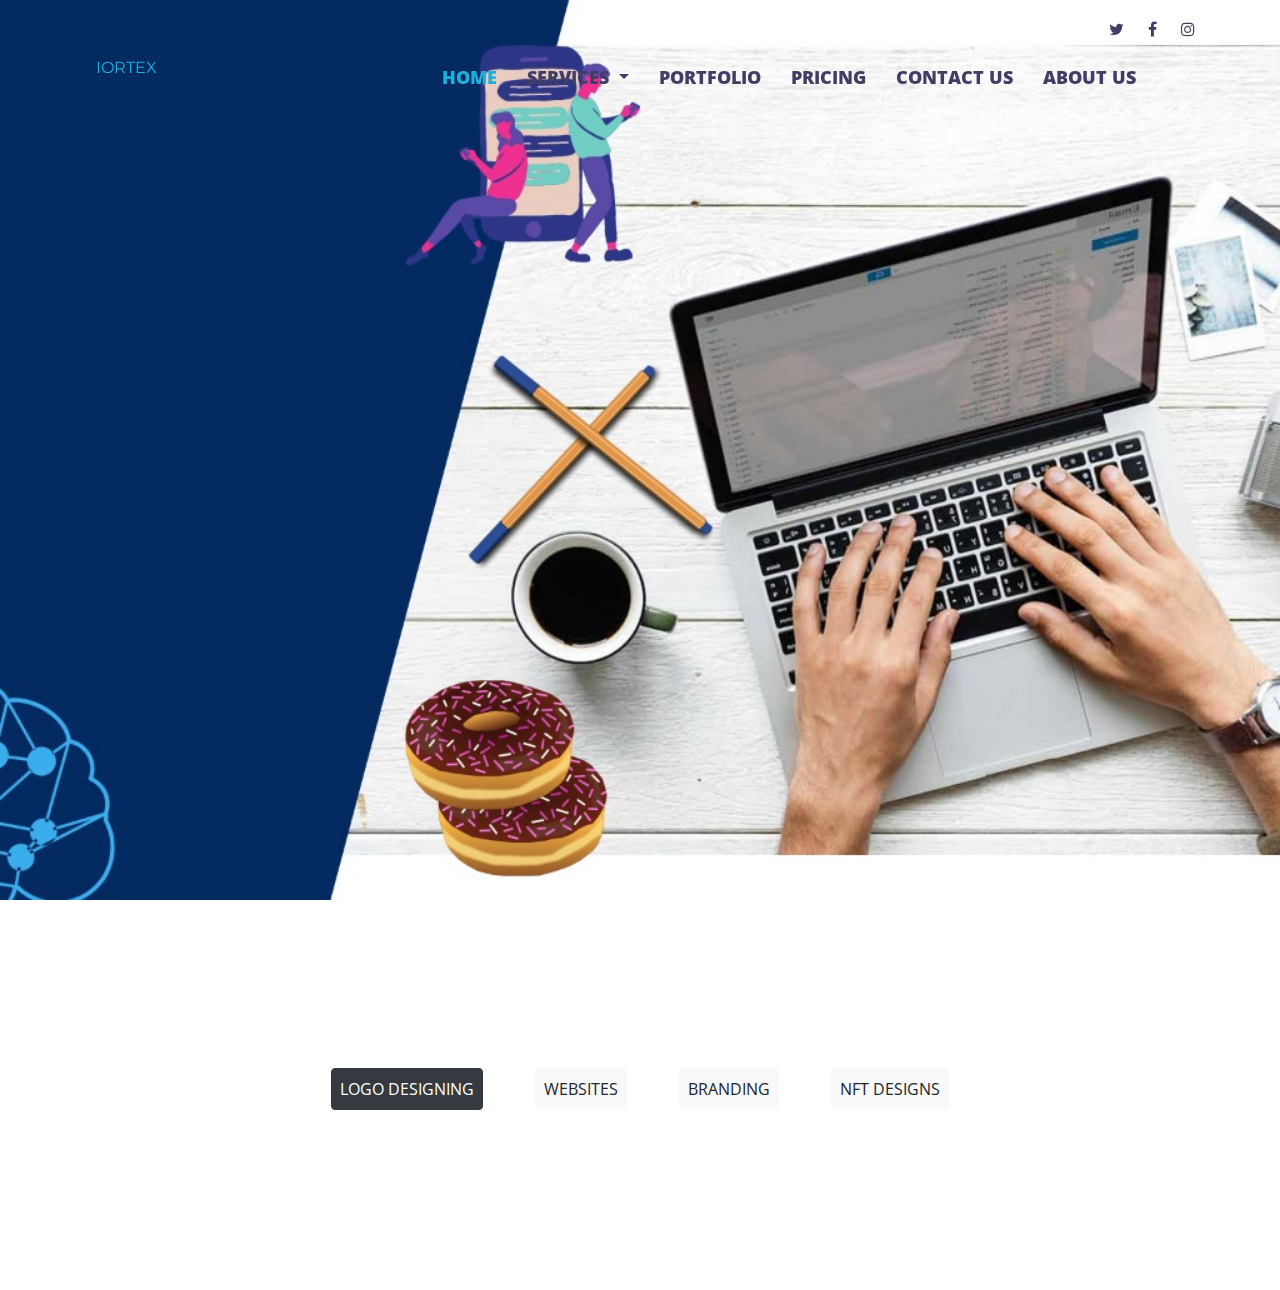
==== pricing.html @ 557f7ad3 "added code" ====
<!DOCTYPE html>
<html lang="en">

<head>
  <meta charset="utf-8">
  <meta content="width=device-width, initial-scale=1.0" name="viewport">

  <title>Iortex: software development company</title>
  <meta content="" name="descriptison">
  <meta content="" name="keywords">

  <!-- Favicons -->
  <link href="assets/img/favicon.png" rel="icon">
  <link href="assets/img/apple-touch-icon.png" rel="apple-touch-icon">

  <!-- Google Fonts -->
  <link href="https://fonts.googleapis.com/css?family=Open+Sans:300,300i,400,400i,600,600i,700,700i|Montserrat:300,400,500,600,700" rel="stylesheet">

  <!-- Vendor CSS Files -->
  <link href="assets/vendor/bootstrap/css/bootstrap.min.css" rel="stylesheet">
  <link href="assets/vendor/font-awesome/css/font-awesome.min.css" rel="stylesheet">
  <link href="assets/vendor/ionicons/css/ionicons.min.css" rel="stylesheet">
  <link href="assets/vendor/venobox/venobox.css" rel="stylesheet">
  <link href="assets/vendor/owl.carousel/assets/owl.carousel.min.css" rel="stylesheet">
  <link href="assets/vendor/aos/aos.css" rel="stylesheet">

  <!-- Template Main CSS File -->
  <link href="assets/css/style.css" rel="stylesheet">

</head>

<body>
    <script>
        function openCity(evt, cityName) {
          var i, tabcontent, tablinks;
          tabcontent = document.getElementsByClassName("tabcontent");
          for (i = 0; i < tabcontent.length; i++) {
            tabcontent[i].style.display = "none";
          }
          tablinks = document.getElementsByClassName("tablinks");
          for (i = 0; i < tablinks.length; i++) {
            tablinks[i].className = tablinks[i].className.replace(" active", "");
            tablinks[i].className = tablinks[i].className.replace("btn-dark", "btn-light");
          }
          document.getElementById(cityName).style.display = "block";
          evt.currentTarget.className += " active";
          evt.currentTarget.classList.remove("btn-light");
          evt.currentTarget.className += " btn-dark";
        }
      </script>
      <!-- ======= Top Bar ======= -->
      <div id="topbar" class="d-none d-lg-flex align-items-end fixed-top topbar-transparent">
        <div class="container d-flex justify-content-end">
          <div class="social-links">
            <a href="https://twitter.com/iortex" class="twitter"><i class="fa fa-twitter"></i></a>
            <a href="https://www.facebook.com/iortex" class="facebook"><i class="fa fa-facebook"></i></a>
            <!-- <a href="#" class="linkedin"><i class="fa fa-linkedin"></i></a> -->
            <a href="https://www.instagram.com/iortex_technology/" class="instagram"><i class="fa fa-instagram"></i></a>
          </div>
        </div>
      </div>
    
      <!-- ======= Header ======= -->
      <header id="header" class="fixed-top header-transparent">
        <div class="ml-5 mr-5 pl-5 pr-5 d-flex align-items-center">
    
          <h1 class=" mr-auto"><a href="index.html">IORTEX</a></h1>
          <!-- Uncomment below if you prefer to use an image logo -->
          <!-- <h1 class="logo mr-auto"><a href="index.html"><img src="assets/img/favicon.png"><strong> iORTEX</strong></a></h1>-->
    
          <nav class="main-nav  pl-5 ml-5 d-none d-lg-block ">
            <ul class="pl-5 ml-5 mr-5 pr-0">
              <li class="active ml-5"><a href="index.html" style="font-size: large; font-weight:bolder" >Home</a></li>

              <li class="nav-item dropdown">
                <a
                  class="dropdown-toggle"
                  style="font-size: large; font-weight:bolder"
                  href="/shop-all"
                >
                  Services
                </a>
                <ul class="dropdown-menu multi-column columns-3 pt-4 pb-4 pl-5">
                  <div class="row pl-5 pr-5">
                    <div class="col-md-4">
                      <ul class="multi-column-dropdown">
                        <a href="/categories/family_of_brands" style="color:rgb(255, 255, 255)" class=" pl-3 mr-5 bg-info"><b><strong >  BRAND IDENTITY  </strong></b></a>
                        <li class="divider"></li>
                        <li><a href="/subcategories/grow_to_life" style="font-weight: 700 !important;">Logo Designing</a></li>
                        <li><a href="/subcategories/carpe_diem" style="font-weight: 700 !important;">Stationery Design</a></li>
                        <li><a href="/subcategories/hippies_at_home" style="font-weight: 700 !important;">Banner Design</a></li>
                        <li><a href="/subcategories/kuribl_link" style="font-weight: 700 !important;">Flyer Design</a></li>
                        <!-- <li class="divider"></li>
                        <li><a href="#">Promotions</a></li> -->
                      </ul>
                    </div>
                    <div class="col-md-4">
                      <ul class="multi-column-dropdown">
                        <a href="/categories/family_of_brands" style="color:rgb(255, 255, 255)" class=" pl-3 mr-5 bg-info"><b><strong>  WEBSITES  </strong></b></a>
                        <li class="divider"></li>
                        <li><a href="/subcategories/grow_to_life" style="font-weight: 700 !important;"> WEBSITE  Desiging</a></li>
                        <li><a href="/subcategories/carpe_diem"   style="font-weight: 700 !important;"> WEBSITE development</a></li>
                        <li><a href="/subcategories/hippies_at_home" style="font-weight: 700 !important;">Ecommerce WEBSITES</a></li>
                        <li><a href="/subcategories/kuribl_link" style="font-weight: 700 !important;">CMS WEBSITES</a></li>
                        <!-- <li><a href="/subcategories/philotimo">Philotimo</a></li>
                        <li><a href="/subcategories/prana_kombucha">Prana Kombucha</a></li>
                        <li><a href="/subcategories/river_valley_hemp_co">River Valley Hemp co.</a></li>
                        <li class="divider"></li>
                        <li><a href="#">Promotions</a></li> -->
                      </ul>
                    </div>
                    
                    <div class="col-md-4">
                      <ul class="multi-column-dropdown">
                      <a href="/categories/quality_goods" style="color:rgb(255, 255, 255)" class=" pl-3 mr-5 bg-info"><b><strong>  DIGITAL MARKETING  </strong></b></a>
                        <li><a href="/subcategories/pets" style="font-weight: 700 !important;">SEO/SEM </a></li>
                        <li><a href="/subcategories/lifestyle" style="font-weight: 700 !important;">SMO/SME</a></li>
                        <li><a href="/subcategories/elderly"   style="font-weight: 700 !important;">Content Writing</a></li>
                        <!-- <li><a href="/subcategories/athletes">Athletes</a></li>
                        <li><a href="/subcategories/sexual_health">Sexual Health </a></li>
                        <li><a href="/subcategories/everyone">Everyone</a></li> -->
                      </ul>
                    </div>
                    <div class="col-md-4 mt-4">
                      <ul class="multi-column-dropdown">
                      <a href="/categories/quality_goods" style="color:rgb(255, 255, 255)" class=" pl-3 mr-5 bg-info"><b><strong>  ANIMATIONS  </strong></b></a>
                        <li><a href="/subcategories/pets" style="font-weight: 700 !important;">2d Animation </a></li>
                        <li><a href="/subcategories/lifestyle"><b><strong style="font-weight: 700 !important;"> 3d Animation </strong></b></a></li>
                        <li><a href="/subcategories/elderly"  style="font-weight: 700 !important;">Typographic Animation</a></li>
                        <li><a href="/subcategories/athletes" style="font-weight: 700 !important;">Vedio Animation</a></li>
                        <!-- <li><a href="/subcategories/sexual_health">Sexual Health </a></li>
                        <li><a href="/subcategories/everyone">Everyone</a></li> -->
                      </ul>
                    </div>
                    <div class="col-md-3 mt-4">
                      <ul class="multi-column-dropdown">
                      <a href="/categories/quality_goods" style="color:rgb(255, 255, 255)" class=" pl-3 mr-5 bg-info"><b><strong>  NFT & ART  </strong></b></a>
                        <li><a href="/subcategories/pets" style="font-weight: 700 !important;">NFt  Art Designing </a></li>
                        <!-- <li><a href="/subcategories/lifestyle">Lifestyle</a></li>
                        <li><a href="/subcategories/elderly">Elderly</a></li>
                        <li><a href="/subcategories/athletes">Athletes</a></li>
                        <li><a href="/subcategories/sexual_health">Sexual Health </a></li>
                        <li><a href="/subcategories/everyone">Everyone</a></li> -->
                      </ul>
                    </div>
                    <div class="col-md-4 mt-5  pt-5">
                      <img src="./assets/img/1.jpeg" width="120%" alt="" srcset="">
                    </div>
                    
                  </div>
                </ul>
              </li>
              <li class=""><a href="./pricing.html" style="font-size: large; font-weight:bolder">Portfolio</a></li>

              <li class=""><a href="index.html" style="font-size: large; font-weight:bolder">Pricing</a></li>
      
    
    
    
              <!-- <li><a href="#portfolio">Portfolio</a></li> -->
              <!-- <li><a href="#team">Team</a></li> -->
              <li><a href="#footer" style="font-size: large; font-weight:bolder">Contact Us</a></li>
              <li><a href="#about" style="font-size: large; font-weight:bolder">About Us</a></li>
            </ul>
          </nav><!-- .main-nav-->
    
        </div>
      </header><!-- End Header -->

  <!-- ======= Hero Section ======= -->
  <section id="hero" class="clearfix">
    <div class=" d-flex h-100">
      <div class="pl-5 row justify-content-center align-self-center" data-aos="fade-up">
        <div class=" col-md-6 intro-info  order-md-first order-last" style="color: white;" data-aos="zoom-in" data-aos-delay="100">
          <h2 style="color: white;" class="pl-5">Digital Solutions<br>for Your <span>Business!</span></h2>
          <p class="bg-">IORTEX Technologies has a complete set of digital services from design,   development to deployment. Lets discuss your requirements.</p>
          <div>
            <!-- <a href="#footer" class="btn-get-started scrollto">Get Estimate</a>
            <a href="#services" class="btn-get-started scrollto">Our Services</a> -->
          </div>
        </div>

        <div class="col-md-6 pl-5   intro-img order-md-last order-first" data-aos="zoom-out" data-aos-delay="200">
          <!-- <img src="assets/img/intro-img.svg" alt="" class="img-fluid"> -->
          <div class="ml-5">
            <div class="p-5 ml-5 form bg-danger">

              <h4>Send us a message</h4>
  
              <form action="forms/contact.php" method="post" role="form" class="php-email-form">
                <div class="form-group">
                  <input type="text" name="name" class="form-control" id="name" placeholder="Your Name" data-rule="minlen:4" data-msg="Please enter at least 4 chars" />
                  <div class="validate"></div>
                </div>
                <div class="form-group">
                  <input type="email" class="form-control" name="email" id="email" placeholder="Your Email" data-rule="email" data-msg="Please enter a valid email" />
                  <div class="validate"></div>
                </div>
                <div class="form-group">
                  <input type="text" class="form-control" name="subject" id="subject" placeholder="Subject" data-rule="minlen:4" data-msg="Please enter at least 8 chars of subject" />
                  <div class="validate"></div>
                </div>
                <div class="form-group">
                  <textarea class="form-control" name="message" rows="5" data-rule="required" data-msg="Please write something for us" placeholder="Message"></textarea>
                  <div class="validate"></div>
                </div>
  
                <!-- <div class="mb-3">
                  <div class="loading">Loading</div>
                  <div class="error-message"></div>
                  <div class="sent-message">Your message has been sent. Thank you!</div>
                </div> -->
  
                <div class="text-center"><button type="submit" class="btn btn-info p-2 pl-5 pr-5 mt-3" title="Send Message">Send Message</button></div>
              </form>
  
            </div>
          </div>

        </div>
      </div>

    </div>
  </section><!-- End Hero -->


    <section id="home-best-known  pr-4 ml-5 mr-5">
        <div class=" m-5 d-flex justify-content-center " >
          <div class="tab">
            <div class="p-5 m-5 d-flex justify-content-center">
                <div class="tab">
                  <button class="tablinks m-4 p-2 btn btn-dark" onclick="openCity(event, 'LIQUIDITY')">LOGO DESIGNING</button>

                  <button class="tablinks m-4 p-2 btn btn-light" onclick="openCity(event, 'Transparency')">WEBSITES</button>
                  <button class="tablinks m-4 p-2 btn btn-light" onclick="openCity(event, 'Transparency')">BRANDING</button>

                  <button class="tablinks m-4 p-2 btn btn-light" onclick="openCity(event, 'Data')">NFT DESIGNS</button>
                </div>              
              </div>
     </div>              
        </div>
    
        <!-- Tab1 -->
        <div id="LIQUIDITY" class="tabcontent " style="display:block">
    
        </div>
        
        <!-- Tab2  -->
        <div id="Transparency" class="tabcontent">
          <div class="card-fancy p-5 m-5">
            <h2>Iortex Technologies is a full-stack studio NFT production company In order to traverse the bold and uncharted ocean of unlimited art successfully, we want to be involved in every phase of your NFT project.
    
              Our team consists of professionals with experience in marketing, coding, the arts and entertainment, and the cryptocurrency sector. In general, crypto art, NFTs, and artists all hold a special place in our hearts. We'll help you every step of the way so you can stand out in the endless crypto NFT community.</h2>
          </div>
        </div>
        
        <div id="Data" class="tabcontent">
          <div class="d-flex justify-content-center">
            <div class="text-left m-3 mr-5">
              <h1><b style="color: #005091;"> Revolutionary, data-driven. </b><br>investment approach.
                </h1>
                <p style="color: #818181;" class="mt-4">
                  ourtizolo built proprietary data science tools to <br> improve upon traditional real estate processes. <br> Our technology produces deeper investment <br> insights that improve investment performance,⁴ <br> while creating efficiencies that allow us to reduce <br> costs for our investors. </p>
                <button type="button" class="btn p-2 ml-3 pl-5 pr-5" style="border-radius:20px !important; background-color:#005091; color:white">Learn More</button>
            </div>
            <div class="m-3 ml-5">
              <img :src="mySVG3" />
            </div>
          </div>
          <h4 style="color: #818181;" class="m-4">“ourtizolo accomplishes its goals with technology, which it <br> employs to provide investors with a transparent platform that <br> they can log into to learn of new investment opportunities, to <br> get data on properties and markets, and to get practical <br> information about individual portfolios.”</h4>
    
        </div>
      </section>
    
</body>
</html>
---- assets/vendor/venobox/venobox.css ----
/* ------ venobox.css --------*/
.vbox-overlay *, .vbox-overlay *:before, .vbox-overlay *:after{
    -webkit-backface-visibility: hidden;
    -webkit-box-sizing:border-box;
    -moz-box-sizing:border-box;
    box-sizing:border-box;
}
.vbox-overlay * { 
    -webkit-backface-visibility: visible;
    backface-visibility: visible;
}
.vbox-overlay{
    display: -webkit-flex;
    display: flex;
    -webkit-flex-direction: column;
    flex-direction: column;
    -webkit-justify-content: center;
    justify-content: center;
    -webkit-align-items: center;
    align-items: center;
    position: fixed;
    left: 0;
    top: 0;
    bottom: 0;
    right: 0;
    z-index: 999999;
}

/* ----- navigation ----- */
.vbox-title{
    width: 100%;
    height: 40px;
    float: left;
    text-align: center;
    line-height: 28px;
    font-size: 12px;
    padding: 6px 50px;
    overflow: hidden;
    position: fixed;
    display: none;
    left: 0;
    z-index: 89;
}
.vbox-close{
    cursor: pointer;
    position: fixed;
    top: -1px;
    right: 0;
    width: 50px;
    height: 40px;
    padding: 6px;
    display: block;
    background-position:10px center;
    overflow: hidden;
    font-size: 24px;
    line-height: 1;
    text-align: center;
    z-index: 99;
}
.vbox-left{
    cursor: pointer;
    position: fixed;
    left: 0;
    height: 40px;
    overflow: hidden;
    line-height: 28px;
    font-size: 12px;
    z-index: 99;
    display: flex;
    align-items:center;
}
.vbox-num{
    display: inline-block;
    margin: 6px 0 6px 15px;
}
/* ----- Social share ----- */
.vbox-share{
    line-height: 28px;
    font-size: 12px;
    overflow: hidden;
    position: fixed;
    left: 0;
    z-index: 98;
    display: flex;
    align-items:center;
    justify-content: center;
    width: 100%;
    text-align: center;
}
.vbox-share svg{
    max-height: 28px;
    width: 28px;
    z-index: 10;
    margin-left: 12px;
    margin-top: 6px;
    margin-bottom: 6px;
    vertical-align: middle;
}


/* ----- navigation ARROWS ----- */
.vbox-next, .vbox-prev{
    position: fixed;
    top: 50%;
    margin-top: -15px;
    overflow: hidden;
    cursor: pointer;
    display: block;
    width: 45px;
    height: 45px;
    z-index: 99;
}
.vbox-next span, .vbox-prev span{
    position: relative;
    width: 20px;
    height: 20px;
    border: 2px solid transparent;
    border-top-color: #B6B6B6;
    border-right-color: #B6B6B6;
    text-indent: -100px;
    position: absolute;
    top: 8px;
    display: block;
}
.vbox-prev{
    left: 15px;
}
.vbox-next{
    right: 15px;
}
.vbox-prev span{
    left: 10px;
    -ms-transform: rotate(-135deg);
    -webkit-transform: rotate(-135deg);
    transform: rotate(-135deg);
}
.vbox-next span{
    -ms-transform: rotate(45deg);
    -webkit-transform: rotate(45deg);
    transform: rotate(45deg);
    right: 10px;
}
/* ------- inline window ------ */
.vbox-inline{
    width: 420px;
    height: 315px;
    height: 70vh;
    padding: 10px;
    background: #fff;
    margin: 0 auto;
    overflow: auto;
    text-align: left;
}
/* ------- Video & iFrames window ------ */
.venoframe{
    max-width: 100%;
    width: 100%;
    border: none;
    width: 100%;
    height: 260px;
    height: 70vh;
}
.venoframe.vbvid{
    height: 260px;
}
@media (min-width: 768px) {
    .venoframe, .vbox-inline{
        width: 90%;
        height: 360px;
        height: 70vh;
    }
    .venoframe.vbvid{
        width: 640px;
        height: 360px;
    }
}
@media (min-width: 992px) {
    .venoframe, .vbox-inline{
        max-width: 1200px;
        width: 80%;
        height: 540px;
        height: 70vh;
    }
    .venoframe.vbvid{
        width: 960px;
        height: 540px;
    }
}
/* 
Please do NOT edit this part! 
or at least read this note: http://i.imgur.com/7C0ws9e.gif
*/
.vbox-open{
    overflow: hidden;
}
.vbox-container{
    position: absolute;
    left: 0;
    right: 0;
    top: 0;
    bottom: 0;
    overflow-x: hidden;
    overflow-y: scroll;
    overflow-scrolling: touch;
    -webkit-overflow-scrolling: touch;
    z-index: 20;
    max-height: 100%;

}

.vbox-content{
    text-align: center;
    float: left;
    width: 100%;
    position: relative;
    overflow: hidden;
    padding: 20px 4%;
}
.vbox-container img{
    max-width: 100%;
    height: auto;
}
.vbox-figlio{
    box-shadow: 0 0 12px rgba(0,0,0,0.19), 0 6px 6px rgba(0,0,0,0.23);
    max-width: 100%;
    text-align: initial;
}
img.vbox-figlio{
    -webkit-user-select: none;
-khtml-user-select: none;
-moz-user-select: none;
-o-user-select: none;
user-select: none;
}
.vbox-content.swipe-left{
    margin-left: -200px !important;
}
.vbox-content.swipe-right{
    margin-left: 200px !important;
}
.vbox-animated{
    webkit-transition: margin 300ms ease-out;
    transition: margin 300ms ease-out;
}

/* ---------- preloader ----------
 * SPINKIT 
 * http://tobiasahlin.com/spinkit/
-------------------------------- */
.sk-double-bounce,.sk-rotating-plane{width:40px;height:40px;margin:40px auto}.sk-rotating-plane{background-color:#333;-webkit-animation:sk-rotatePlane 1.2s infinite ease-in-out;animation:sk-rotatePlane 1.2s infinite ease-in-out}@-webkit-keyframes sk-rotatePlane{0%{-webkit-transform:perspective(120px) rotateX(0) rotateY(0);transform:perspective(120px) rotateX(0) rotateY(0)}50%{-webkit-transform:perspective(120px) rotateX(-180.1deg) rotateY(0);transform:perspective(120px) rotateX(-180.1deg) rotateY(0)}100%{-webkit-transform:perspective(120px) rotateX(-180deg) rotateY(-179.9deg);transform:perspective(120px) rotateX(-180deg) rotateY(-179.9deg)}}@keyframes sk-rotatePlane{0%{-webkit-transform:perspective(120px) rotateX(0) rotateY(0);transform:perspective(120px) rotateX(0) rotateY(0)}50%{-webkit-transform:perspective(120px) rotateX(-180.1deg) rotateY(0);transform:perspective(120px) rotateX(-180.1deg) rotateY(0)}100%{-webkit-transform:perspective(120px) rotateX(-180deg) rotateY(-179.9deg);transform:perspective(120px) rotateX(-180deg) rotateY(-179.9deg)}}.sk-double-bounce{position:relative}.sk-double-bounce .sk-child{width:100%;height:100%;border-radius:50%;background-color:#333;opacity:.6;position:absolute;top:0;left:0;-webkit-animation:sk-doubleBounce 2s infinite ease-in-out;animation:sk-doubleBounce 2s infinite ease-in-out}.sk-chasing-dots .sk-child,.sk-spinner-pulse,.sk-three-bounce .sk-child{background-color:#333;border-radius:100%}.sk-double-bounce .sk-double-bounce2{-webkit-animation-delay:-1s;animation-delay:-1s}@-webkit-keyframes sk-doubleBounce{0%,100%{-webkit-transform:scale(0);transform:scale(0)}50%{-webkit-transform:scale(1);transform:scale(1)}}@keyframes sk-doubleBounce{0%,100%{-webkit-transform:scale(0);transform:scale(0)}50%{-webkit-transform:scale(1);transform:scale(1)}}.sk-wave{margin:40px auto;width:50px;height:40px;text-align:center;font-size:10px}.sk-wave .sk-rect{background-color:#333;height:100%;width:6px;display:inline-block;-webkit-animation:sk-waveStretchDelay 1.2s infinite ease-in-out;animation:sk-waveStretchDelay 1.2s infinite ease-in-out}.sk-wave .sk-rect1{-webkit-animation-delay:-1.2s;animation-delay:-1.2s}.sk-wave .sk-rect2{-webkit-animation-delay:-1.1s;animation-delay:-1.1s}.sk-wave .sk-rect3{-webkit-animation-delay:-1s;animation-delay:-1s}.sk-wave .sk-rect4{-webkit-animation-delay:-.9s;animation-delay:-.9s}.sk-wave .sk-rect5{-webkit-animation-delay:-.8s;animation-delay:-.8s}@-webkit-keyframes sk-waveStretchDelay{0%,100%,40%{-webkit-transform:scaleY(.4);transform:scaleY(.4)}20%{-webkit-transform:scaleY(1);transform:scaleY(1)}}@keyframes sk-waveStretchDelay{0%,100%,40%{-webkit-transform:scaleY(.4);transform:scaleY(.4)}20%{-webkit-transform:scaleY(1);transform:scaleY(1)}}.sk-wandering-cubes{margin:40px auto;width:40px;height:40px;position:relative}.sk-wandering-cubes .sk-cube{background-color:#333;width:10px;height:10px;position:absolute;top:0;left:0;-webkit-animation:sk-wanderingCube 1.8s ease-in-out -1.8s infinite both;animation:sk-wanderingCube 1.8s ease-in-out -1.8s infinite both}.sk-chasing-dots,.sk-spinner-pulse{width:40px;height:40px;margin:40px auto}.sk-wandering-cubes .sk-cube2{-webkit-animation-delay:-.9s;animation-delay:-.9s}@-webkit-keyframes sk-wanderingCube{0%{-webkit-transform:rotate(0);transform:rotate(0)}25%{-webkit-transform:translateX(30px) rotate(-90deg) scale(.5);transform:translateX(30px) rotate(-90deg) scale(.5)}50%{-webkit-transform:translateX(30px) translateY(30px) rotate(-179deg);transform:translateX(30px) translateY(30px) rotate(-179deg)}50.1%{-webkit-transform:translateX(30px) translateY(30px) rotate(-180deg);transform:translateX(30px) translateY(30px) rotate(-180deg)}75%{-webkit-transform:translateX(0) translateY(30px) rotate(-270deg) scale(.5);transform:translateX(0) translateY(30px) rotate(-270deg) scale(.5)}100%{-webkit-transform:rotate(-360deg);transform:rotate(-360deg)}}@keyframes sk-wanderingCube{0%{-webkit-transform:rotate(0);transform:rotate(0)}25%{-webkit-transform:translateX(30px) rotate(-90deg) scale(.5);transform:translateX(30px) rotate(-90deg) scale(.5)}50%{-webkit-transform:translateX(30px) translateY(30px) rotate(-179deg);transform:translateX(30px) translateY(30px) rotate(-179deg)}50.1%{-webkit-transform:translateX(30px) translateY(30px) rotate(-180deg);transform:translateX(30px) translateY(30px) rotate(-180deg)}75%{-webkit-transform:translateX(0) translateY(30px) rotate(-270deg) scale(.5);transform:translateX(0) translateY(30px) rotate(-270deg) scale(.5)}100%{-webkit-transform:rotate(-360deg);transform:rotate(-360deg)}}.sk-spinner-pulse{-webkit-animation:sk-pulseScaleOut 1s infinite ease-in-out;animation:sk-pulseScaleOut 1s infinite ease-in-out}@-webkit-keyframes sk-pulseScaleOut{0%{-webkit-transform:scale(0);transform:scale(0)}100%{-webkit-transform:scale(1);transform:scale(1);opacity:0}}@keyframes sk-pulseScaleOut{0%{-webkit-transform:scale(0);transform:scale(0)}100%{-webkit-transform:scale(1);transform:scale(1);opacity:0}}.sk-chasing-dots{position:relative;text-align:center;-webkit-animation:sk-chasingDotsRotate 2s infinite linear;animation:sk-chasingDotsRotate 2s infinite linear}.sk-chasing-dots .sk-child{width:60%;height:60%;display:inline-block;position:absolute;top:0;-webkit-animation:sk-chasingDotsBounce 2s infinite ease-in-out;animation:sk-chasingDotsBounce 2s infinite ease-in-out}.sk-chasing-dots .sk-dot2{top:auto;bottom:0;-webkit-animation-delay:-1s;animation-delay:-1s}@-webkit-keyframes sk-chasingDotsRotate{100%{-webkit-transform:rotate(360deg);transform:rotate(360deg)}}@keyframes sk-chasingDotsRotate{100%{-webkit-transform:rotate(360deg);transform:rotate(360deg)}}@-webkit-keyframes sk-chasingDotsBounce{0%,100%{-webkit-transform:scale(0);transform:scale(0)}50%{-webkit-transform:scale(1);transform:scale(1)}}@keyframes sk-chasingDotsBounce{0%,100%{-webkit-transform:scale(0);transform:scale(0)}50%{-webkit-transform:scale(1);transform:scale(1)}}.sk-three-bounce{margin:40px auto;width:80px;text-align:center}.sk-three-bounce .sk-child{width:20px;height:20px;display:inline-block;-webkit-animation:sk-three-bounce 1.4s ease-in-out 0s infinite both;animation:sk-three-bounce 1.4s ease-in-out 0s infinite both}.sk-circle .sk-child:before,.sk-fading-circle .sk-circle:before{display:block;border-radius:100%;content:'';background-color:#333}.sk-three-bounce .sk-bounce1{-webkit-animation-delay:-.32s;animation-delay:-.32s}.sk-three-bounce .sk-bounce2{-webkit-animation-delay:-.16s;animation-delay:-.16s}@-webkit-keyframes sk-three-bounce{0%,100%,80%{-webkit-transform:scale(0);transform:scale(0)}40%{-webkit-transform:scale(1);transform:scale(1)}}@keyframes sk-three-bounce{0%,100%,80%{-webkit-transform:scale(0);transform:scale(0)}40%{-webkit-transform:scale(1);transform:scale(1)}}.sk-circle{margin:40px auto;width:40px;height:40px;position:relative}.sk-circle .sk-child{width:100%;height:100%;position:absolute;left:0;top:0}.sk-circle .sk-child:before{margin:0 auto;width:15%;height:15%;-webkit-animation:sk-circleBounceDelay 1.2s infinite ease-in-out both;animation:sk-circleBounceDelay 1.2s infinite ease-in-out both}.sk-circle .sk-circle2{-webkit-transform:rotate(30deg);-ms-transform:rotate(30deg);transform:rotate(30deg)}.sk-circle .sk-circle3{-webkit-transform:rotate(60deg);-ms-transform:rotate(60deg);transform:rotate(60deg)}.sk-circle .sk-circle4{-webkit-transform:rotate(90deg);-ms-transform:rotate(90deg);transform:rotate(90deg)}.sk-circle .sk-circle5{-webkit-transform:rotate(120deg);-ms-transform:rotate(120deg);transform:rotate(120deg)}.sk-circle .sk-circle6{-webkit-transform:rotate(150deg);-ms-transform:rotate(150deg);transform:rotate(150deg)}.sk-circle .sk-circle7{-webkit-transform:rotate(180deg);-ms-transform:rotate(180deg);transform:rotate(180deg)}.sk-circle .sk-circle8{-webkit-transform:rotate(210deg);-ms-transform:rotate(210deg);transform:rotate(210deg)}.sk-circle .sk-circle9{-webkit-transform:rotate(240deg);-ms-transform:rotate(240deg);transform:rotate(240deg)}.sk-circle .sk-circle10{-webkit-transform:rotate(270deg);-ms-transform:rotate(270deg);transform:rotate(270deg)}.sk-circle .sk-circle11{-webkit-transform:rotate(300deg);-ms-transform:rotate(300deg);transform:rotate(300deg)}.sk-circle .sk-circle12{-webkit-transform:rotate(330deg);-ms-transform:rotate(330deg);transform:rotate(330deg)}.sk-circle .sk-circle2:before{-webkit-animation-delay:-1.1s;animation-delay:-1.1s}.sk-circle .sk-circle3:before{-webkit-animation-delay:-1s;animation-delay:-1s}.sk-circle .sk-circle4:before{-webkit-animation-delay:-.9s;animation-delay:-.9s}.sk-circle .sk-circle5:before{-webkit-animation-delay:-.8s;animation-delay:-.8s}.sk-circle .sk-circle6:before{-webkit-animation-delay:-.7s;animation-delay:-.7s}.sk-circle .sk-circle7:before{-webkit-animation-delay:-.6s;animation-delay:-.6s}.sk-circle .sk-circle8:before{-webkit-animation-delay:-.5s;animation-delay:-.5s}.sk-circle .sk-circle9:before{-webkit-animation-delay:-.4s;animation-delay:-.4s}.sk-circle .sk-circle10:before{-webkit-animation-delay:-.3s;animation-delay:-.3s}.sk-circle .sk-circle11:before{-webkit-animation-delay:-.2s;animation-delay:-.2s}.sk-circle .sk-circle12:before{-webkit-animation-delay:-.1s;animation-delay:-.1s}@-webkit-keyframes sk-circleBounceDelay{0%,100%,80%{-webkit-transform:scale(0);transform:scale(0)}40%{-webkit-transform:scale(1);transform:scale(1)}}@keyframes sk-circleBounceDelay{0%,100%,80%{-webkit-transform:scale(0);transform:scale(0)}40%{-webkit-transform:scale(1);transform:scale(1)}}.sk-cube-grid{width:40px;height:40px;margin:40px auto}.sk-cube-grid .sk-cube{width:33.33%;height:33.33%;background-color:#333;float:left;-webkit-animation:sk-cubeGridScaleDelay 1.3s infinite ease-in-out;animation:sk-cubeGridScaleDelay 1.3s infinite ease-in-out}.sk-cube-grid .sk-cube1{-webkit-animation-delay:.2s;animation-delay:.2s}.sk-cube-grid .sk-cube2{-webkit-animation-delay:.3s;animation-delay:.3s}.sk-cube-grid .sk-cube3{-webkit-animation-delay:.4s;animation-delay:.4s}.sk-cube-grid .sk-cube4{-webkit-animation-delay:.1s;animation-delay:.1s}.sk-cube-grid .sk-cube5{-webkit-animation-delay:.2s;animation-delay:.2s}.sk-cube-grid .sk-cube6{-webkit-animation-delay:.3s;animation-delay:.3s}.sk-cube-grid .sk-cube7{-webkit-animation-delay:0ms;animation-delay:0ms}.sk-cube-grid .sk-cube8{-webkit-animation-delay:.1s;animation-delay:.1s}.sk-cube-grid .sk-cube9{-webkit-animation-delay:.2s;animation-delay:.2s}@-webkit-keyframes sk-cubeGridScaleDelay{0%,100%,70%{-webkit-transform:scale3D(1,1,1);transform:scale3D(1,1,1)}35%{-webkit-transform:scale3D(0,0,1);transform:scale3D(0,0,1)}}@keyframes sk-cubeGridScaleDelay{0%,100%,70%{-webkit-transform:scale3D(1,1,1);transform:scale3D(1,1,1)}35%{-webkit-transform:scale3D(0,0,1);transform:scale3D(0,0,1)}}.sk-fading-circle{margin:40px auto;width:40px;height:40px;position:relative}.sk-fading-circle .sk-circle{width:100%;height:100%;position:absolute;left:0;top:0}.sk-fading-circle .sk-circle:before{margin:0 auto;width:15%;height:15%;-webkit-animation:sk-circleFadeDelay 1.2s infinite ease-in-out both;animation:sk-circleFadeDelay 1.2s infinite ease-in-out both}.sk-fading-circle .sk-circle2{-webkit-transform:rotate(30deg);-ms-transform:rotate(30deg);transform:rotate(30deg)}.sk-fading-circle .sk-circle3{-webkit-transform:rotate(60deg);-ms-transform:rotate(60deg);transform:rotate(60deg)}.sk-fading-circle .sk-circle4{-webkit-transform:rotate(90deg);-ms-transform:rotate(90deg);transform:rotate(90deg)}.sk-fading-circle .sk-circle5{-webkit-transform:rotate(120deg);-ms-transform:rotate(120deg);transform:rotate(120deg)}.sk-fading-circle .sk-circle6{-webkit-transform:rotate(150deg);-ms-transform:rotate(150deg);transform:rotate(150deg)}.sk-fading-circle .sk-circle7{-webkit-transform:rotate(180deg);-ms-transform:rotate(180deg);transform:rotate(180deg)}.sk-fading-circle .sk-circle8{-webkit-transform:rotate(210deg);-ms-transform:rotate(210deg);transform:rotate(210deg)}.sk-fading-circle .sk-circle9{-webkit-transform:rotate(240deg);-ms-transform:rotate(240deg);transform:rotate(240deg)}.sk-fading-circle .sk-circle10{-webkit-transform:rotate(270deg);-ms-transform:rotate(270deg);transform:rotate(270deg)}.sk-fading-circle .sk-circle11{-webkit-transform:rotate(300deg);-ms-transform:rotate(300deg);transform:rotate(300deg)}.sk-fading-circle .sk-circle12{-webkit-transform:rotate(330deg);-ms-transform:rotate(330deg);transform:rotate(330deg)}.sk-fading-circle .sk-circle2:before{-webkit-animation-delay:-1.1s;animation-delay:-1.1s}.sk-fading-circle .sk-circle3:before{-webkit-animation-delay:-1s;animation-delay:-1s}.sk-fading-circle .sk-circle4:before{-webkit-animation-delay:-.9s;animation-delay:-.9s}.sk-fading-circle .sk-circle5:before{-webkit-animation-delay:-.8s;animation-delay:-.8s}.sk-fading-circle .sk-circle6:before{-webkit-animation-delay:-.7s;animation-delay:-.7s}.sk-fading-circle .sk-circle7:before{-webkit-animation-delay:-.6s;animation-delay:-.6s}.sk-fading-circle .sk-circle8:before{-webkit-animation-delay:-.5s;animation-delay:-.5s}.sk-fading-circle .sk-circle9:before{-webkit-animation-delay:-.4s;animation-delay:-.4s}.sk-fading-circle .sk-circle10:before{-webkit-animation-delay:-.3s;animation-delay:-.3s}.sk-fading-circle .sk-circle11:before{-webkit-animation-delay:-.2s;animation-delay:-.2s}.sk-fading-circle .sk-circle12:before{-webkit-animation-delay:-.1s;animation-delay:-.1s}@-webkit-keyframes sk-circleFadeDelay{0%,100%,39%{opacity:0}40%{opacity:1}}@keyframes sk-circleFadeDelay{0%,100%,39%{opacity:0}40%{opacity:1}}.sk-folding-cube{margin:40px auto;width:40px;height:40px;position:relative;-webkit-transform:rotateZ(45deg);transform:rotateZ(45deg)}.sk-folding-cube .sk-cube{float:left;width:50%;height:50%;position:relative;-webkit-transform:scale(1.1);-ms-transform:scale(1.1);transform:scale(1.1)}.sk-folding-cube .sk-cube:before{content:'';position:absolute;top:0;left:0;width:100%;height:100%;background-color:#333;-webkit-animation:sk-foldCubeAngle 2.4s infinite linear both;animation:sk-foldCubeAngle 2.4s infinite linear both;-webkit-transform-origin:100% 100%;-ms-transform-origin:100% 100%;transform-origin:100% 100%}.sk-folding-cube .sk-cube2{-webkit-transform:scale(1.1) rotateZ(90deg);transform:scale(1.1) rotateZ(90deg)}.sk-folding-cube .sk-cube3{-webkit-transform:scale(1.1) rotateZ(180deg);transform:scale(1.1) rotateZ(180deg)}.sk-folding-cube .sk-cube4{-webkit-transform:scale(1.1) rotateZ(270deg);transform:scale(1.1) rotateZ(270deg)}.sk-folding-cube .sk-cube2:before{-webkit-animation-delay:.3s;animation-delay:.3s}.sk-folding-cube .sk-cube3:before{-webkit-animation-delay:.6s;animation-delay:.6s}.sk-folding-cube .sk-cube4:before{-webkit-animation-delay:.9s;animation-delay:.9s}@-webkit-keyframes sk-foldCubeAngle{0%,10%{-webkit-transform:perspective(140px) rotateX(-180deg);transform:perspective(140px) rotateX(-180deg);opacity:0}25%,75%{-webkit-transform:perspective(140px) rotateX(0);transform:perspective(140px) rotateX(0);opacity:1}100%,90%{-webkit-transform:perspective(140px) rotateY(180deg);transform:perspective(140px) rotateY(180deg);opacity:0}}@keyframes sk-foldCubeAngle{0%,10%{-webkit-transform:perspective(140px) rotateX(-180deg);transform:perspective(140px) rotateX(-180deg);opacity:0}25%,75%{-webkit-transform:perspective(140px) rotateX(0);transform:perspective(140px) rotateX(0);opacity:1}100%,90%{-webkit-transform:perspective(140px) rotateY(180deg);transform:perspective(140px) rotateY(180deg);opacity:0}}
---- assets/css/style.css ----
/**
* Template Name: Rapid - v2.2.0
* Template URL: https://bootstrapmade.com/rapid-multipurpose-bootstrap-business-template/
* Author: BootstrapMade.com
* License: https://bootstrapmade.com/license/
*/
.mystickyelements-fixed ol, .mystickyelements-fixed ul {
  margin: 0;
  padding: 0;
}

.mystickyelements-fixed ul {
  list-style: none;
  display: inline-block;
  vertical-align: top;
}

.mystickyelements-fixed, .mystickyelements-fixed *, .mystickyelements-fixed :after, .mystickyelements-fixed :before {
  -webkit-box-sizing: border-box;
  -moz-box-sizing: border-box;
  box-sizing: border-box;
}

ul, ol {
  margin: 15px 0 15px 20px;
}

html, body, div, span, applet, object, iframe, h1, h2, h3, h4, h5, h6, p, blockquote, pre, a, abbr, acronym, address, big, cite, code, del, dfn, em, img, ins, kbd, q, s, samp, small, strike, strong, sub, sup, tt, var, b, u, i, center, dl, dt, dd, ol, ul, li, fieldset, form, label, legend, table, caption, tbody, tfoot, thead, tr, th, td, article, aside, canvas, details, embed, figure, figcaption, footer, header, hgroup, menu, nav, output, ruby, section, summary, time, mark, audio, video {
  margin: 0;
  padding: 0;
  border: 0;
  outline: 0;
  font-size: 100%;
  font: inherit;
  vertical-align: baseline;
  font-family: inherit;
  font-size: 100%;
  font-style: inherit;
  font-weight: inherit;
}

*, *:before, *:after {
  -webkit-box-sizing: border-box;
  -moz-box-sizing: border-box;
  box-sizing: border-box;
}

.mystickyelements-fixed-widget-0.mystickyelements-fixed, .mystickyelements-fixed-widget-0 form#stickyelements-form select, .mystickyelements-fixed-widget-0 form#stickyelements-form input, .mystickyelements-fixed-widget-0 form#stickyelements-form textarea, .mystickyelements-fixed-widget-0 .element-contact-form h3 {
  font-family: "Poppins";
}

.mystickyelements-fixed {
  position: fixed;
  z-index: 99999;
  font-family: Poppins;
  top: 50%;
  display: flex;
  align-items: center;
  -webkit-transform: translateY(-50%);
  -moz-transform: translateY(-50%);
  transform: translateY(-50%);
  -webkit-transition: all 1s ease 0s;
  -moz-transition: all 1s ease 0s;
  transition: all 1s ease 0s;
}

.elementor-kit-1157 {
  --e-global-color-primary: #6EC1E4;
  --e-global-color-secondary: #54595F;
  --e-global-color-text: #7A7A7A;
  --e-global-color-accent: #61CE70;
  --e-global-typography-primary-font-family: "Roboto";
  --e-global-typography-primary-font-weight: 600;
  --e-global-typography-secondary-font-family: "Roboto Slab";
  --e-global-typography-secondary-font-weight: 400;
  --e-global-typography-text-font-family: "Roboto";
  --e-global-typography-text-font-weight: 400;
  --e-global-typography-accent-font-family: "Roboto";
  --e-global-typography-accent-font-weight: 500;
}

:root {
  --qlwapp-scheme-font-family: inherit;
  --qlwapp-scheme-font-size: 18px;
  --qlwapp-scheme-icon-size: 60px;
  --qlwapp-scheme-icon-font-size: 24px;
}

:root {
  --wp--preset--font-size--normal: 16px;
  --wp--preset--font-size--huge: 42px;
}

:root {
  --page-title-display: block;
}
.mystickyelements-fixed, .mystickyelements-fixed *, .mystickyelements-fixed :after, .mystickyelements-fixed :before {
  -webkit-box-sizing: border-box;
  -moz-box-sizing: border-box;
  box-sizing: border-box;
}

*, *:before, *:after {
  -webkit-box-sizing: border-box;
  -moz-box-sizing: border-box;
  box-sizing: border-box;
}

.mystickyelements-fixed, .mystickyelements-fixed *, .mystickyelements-fixed :after, .mystickyelements-fixed :before {
  -webkit-box-sizing: border-box;
  -moz-box-sizing: border-box;
  box-sizing: border-box;
}

*, *:before, *:after {
  -webkit-box-sizing: border-box;
  -moz-box-sizing: border-box;
  box-sizing: border-box;
}

::selection {
  color: #fff;
  background: #333;
  text-shadow: none;
}

/*--------------------------------------------------------------
# General
--------------------------------------------------------------*/
body {
  background: #fff;
  color: #444;
  font-family: "Open Sans", sans-serif;
}

a {
  color: #1bb1dc;
  transition: 0.5s;
}

a:hover, a:active, a:focus {
  color: #0a98c0;
  outline: none;
  text-decoration: none;
}

p {
  padding: 0;
  margin: 0 0 30px 0;
}

h1, h2, h3, h4, h5, h6 {
  font-family: "Montserrat", sans-serif;
  font-weight: 400;
  margin: 0 0 20px 0;
  padding: 0;
}

/* Back to top button */
.back-to-top {
  position: fixed;
  display: none;
  background: #1bb1dc;
  color: #fff;
  width: 44px;
  height: 44px;
  text-align: center;
  line-height: 1;
  font-size: 16px;
  border-radius: 50%;
  right: 15px;
  bottom: 15px;
  transition: background 0.5s;
  z-index: 11;
}

.back-to-top i {
  padding-top: 12px;
  color: #fff;
}

@media (max-width: 768px) {
  .back-to-top {
    bottom: 15px;
  }
}

/* Prelaoder */
#preloader {
  position: fixed;
  top: 0;
  left: 0;
  right: 0;
  bottom: 0;
  z-index: 9999;
  overflow: hidden;
  background: #fff;
}

#preloader:before {
  content: "";
  position: fixed;
  top: calc(50% - 30px);
  left: calc(50% - 30px);
  border: 6px solid #f2f2f2;
  border-top: 6px solid #1bb1dc;
  border-radius: 50%;
  width: 60px;
  height: 60px;
  -webkit-animation: animate-preloader 1s linear infinite;
  animation: animate-preloader 1s linear infinite;
}

@-webkit-keyframes animate-preloader {
  0% {
    transform: rotate(0deg);
  }
  100% {
    transform: rotate(360deg);
  }
}

@keyframes animate-preloader {
  0% {
    transform: rotate(0deg);
  }
  100% {
    transform: rotate(360deg);
  }
}

/*--------------------------------------------------------------
# Disable aos animation delay on mobile devices
--------------------------------------------------------------*/
@media screen and (max-width: 768px) {
  [data-aos-delay] {
    transition-delay: 0 !important;
  }
}

/*--------------------------------------------------------------
# Top Bar
--------------------------------------------------------------*/
#topbar {
  background: #fff;
  height: 40px;
  font-size: 16px;
  transition: all 0.5s;
}

#topbar.topbar-transparent {
  background: transparent;
}

#topbar.topbar-scrolled {
  top: -40px;
}

#topbar .social-links a {
  color: #413e66;
  padding-left: 20px;
  display: inline-block;
  line-height: 1px;
  transition: 0.3s;
}

#topbar .social-links a:hover {
  color: #1bb1dc;
}

#topbar .social-links a:first-child {
  border-left: 0;
}

/*--------------------------------------------------------------
# Header
--------------------------------------------------------------*/
#header {
  background: #fff;
  transition: all 0.5s;
  z-index: 997;
  padding: 15px 0;
  top: 40px;
}

#header.header-transparent {
  background: transparent;
}

#header.header-scrolled {
  top: 0;
  background: #fff;
  box-shadow: 0px 0px 30px rgba(127, 137, 161, 0.3);
}

#header .logo {
  font-size: 36px;
  margin: 0;
  padding: 0;
  line-height: 1;
  font-weight: 400;
  letter-spacing: 3px;
  text-transform: uppercase;
}

#header .logo a {
  color: #413e66;
}

#header .logo img {
  max-height: 40px;
}

@media (max-width: 992px) {
  #header {
    top: 0;
  }
  #header .logo {
    font-size: 28px;
  }
}

/*--------------------------------------------------------------
# Navigation Menu
--------------------------------------------------------------*/
/* Desktop Navigation */
.main-nav {
  /* Drop Down */
  /* Deep Drop Down */
}

.main-nav, .main-nav * {
  margin: 0;
  padding: 0;
  list-style: none;
}

.main-nav > ul > li {
  position: relative;
  white-space: nowrap;
  float: left;
  padding-left: 30px;
}

.main-nav a {
  display: block;
  position: relative;
  color: #413e66;
  padding: 10px 0;
  transition: 0.3s;
  font-size: 14px;
  font-family: "Open Sans", sans-serif;
  text-transform: uppercase;
  font-weight: 600;
}

.main-nav a:hover, .main-nav .active > a, .main-nav li:hover > a {
  color: #1bb1dc;
  text-decoration: none;
}

.main-nav .drop-down ul {
  display: block;
  position: absolute;
  left: 15px;
  top: calc(100% - 30px);
  z-index: 99;
  opacity: 0;
  visibility: hidden;
  padding: 10px 0;
  background: #fff;
  box-shadow: 0px 0px 30px rgba(127, 137, 161, 0.25);
  transition: ease all 0.3s;
}

.main-nav .drop-down:hover > ul {
  opacity: 1;
  top: 100%;
  visibility: visible;
}

.main-nav .drop-down li {
  min-width: 180px;
  position: relative;
}

.main-nav .drop-down ul a {
  padding: 10px 20px;
  font-size: 14px;
  font-weight: 500;
  text-transform: none;
  color: #065e77;
}

.main-nav .drop-down ul a:hover, .main-nav .drop-down ul .active > a, .main-nav .drop-down ul li:hover > a {
  color: #1bb1dc;
}

.main-nav .drop-down > a:after {
  content: "\f107";
  font-family: FontAwesome;
  padding-left: 10px;
}

.main-nav .drop-down .drop-down ul {
  top: 0;
  left: calc(100% - 30px);
}

.main-nav .drop-down .drop-down:hover > ul {
  opacity: 1;
  top: 0;
  left: 100%;
}



.main-nav .drop-down .drop-down > a {
  padding-right: 35px;
}

.main-nav .drop-down .drop-down > a:after {
  content: "\f105";
  position: absolute;
  right: 15px;
}

/* Mobile Navigation */
.mobile-nav {
  position: fixed;
  top: 0;
  bottom: 0;
  z-index: 9999;
  overflow-y: auto;
  left: -260px;
  width: 260px;
  padding-top: 18px;
  background: rgba(40, 38, 70, 0.8);
  transition: 0.4s;
}

.mobile-nav * {
  margin: 0;
  padding: 0;
  list-style: none;
}

.mobile-nav a {
  display: block;
  position: relative;
  color: #fff;
  padding: 10px 20px;
  font-weight: 500;
}

.mobile-nav a:hover, .mobile-nav .active > a, .mobile-nav li:hover > a {
  color: #8dc2fa;
  text-decoration: none;
}

.mobile-nav .drop-down > a:after {
  content: "\f078";
  font-family: FontAwesome;
  padding-left: 10px;
  position: absolute;
  right: 15px;
}

.mobile-nav .active.drop-down > a:after {
  content: "\f077";
}

.mobile-nav .drop-down > a {
  padding-right: 35px;
}

.mobile-nav .drop-down ul {
  display: none;
  overflow: hidden;
}

.mobile-nav .drop-down li {
  padding-left: 20px;
}

.mobile-nav-toggle {
  position: fixed;
  right: 0;
  top: 0;
  z-index: 9998;
  border: 0;
  background: none;
  font-size: 24px;
  transition: all 0.4s;
  outline: none !important;
  line-height: 1;
  cursor: pointer;
  text-align: right;
}

.mobile-nav-toggle i {
  margin: 18px 18px 0 0;
  color: #065e77;
}

.mobile-nav-overly {
  width: 100%;
  height: 100%;
  z-index: 9997;
  top: 0;
  left: 0;
  position: fixed;
  background: rgba(40, 38, 70, 0.8);
  overflow: hidden;
  display: none;
}

.mobile-nav-active {
  overflow: hidden;
}

.mobile-nav-active .mobile-nav {
  left: 0;
}

.mobile-nav-active .mobile-nav-toggle i {
  color: #fff;
}

/*--------------------------------------------------------------
# Hero Section
--------------------------------------------------------------*/
#hero {
  width: 100%;
  height: 100vh;
  position: relative;
  background: #f5f8fd url("../img/bc.jpeg") center top no-repeat;
  background-size: cover;
}

li{
  font-weight: bolder;
  font-size: larger;
}

@media (max-width: 767px) {
  #hero {
    height: auto;
    padding: 100px 0 60px 0;
  }
  #hero .container {
    height: auto !important;
  }
  #hero .intro-img {
    width: 80%;
  }
}

@media (min-width: 992px) {
  #hero .intro-info {
    padding-top: 80px;
  }
}

@media (max-width: 767px) {
  #hero .intro-info {
    text-align: center;
    padding-top: 40px;
  }
}

#hero .intro-info h2 {
  color: #413e66;
  margin-bottom: 40px;
  font-size: 48px;
  font-weight: 700;
}

#hero .intro-info h2 span {
  color: #1bb1dc;
}

@media (max-width: 767px) {
  #hero .intro-info h2 {
    font-size: 34px;
    margin-bottom: 30px;
  }
}

#hero .intro-info .btn-get-started, #hero .intro-info .btn-services {
  font-family: "Montserrat", sans-serif;
  font-size: 13px;
  font-weight: 600;
  text-transform: uppercase;
  letter-spacing: 1px;
  display: inline-block;
  padding: 10px 32px;
  border-radius: 4px;
  transition: 0.5s;
  color: #fff;
  background: #1bb1dc;
  color: #fff;
}

#hero .intro-info .btn-get-started:hover, #hero .intro-info .btn-services:hover {
  background: #0a98c0;
}

/*--------------------------------------------------------------
# Sections
--------------------------------------------------------------*/
section {
  overflow: hidden;
}

/* Sections Header
--------------------------------*/
.section-header h3 {
  font-size: 36px;
  color: #413e66;
  text-align: center;
  font-weight: 700;
  position: relative;
  font-family: "Montserrat", sans-serif;
}

.section-header p {
  text-align: center;
  margin: auto;
  font-size: 15px;
  padding-bottom: 60px;
  color: #535074;
  width: 50%;
}

@media (max-width: 767px) {
  .section-header p {
    width: 100%;
  }
}

/* Section with background
--------------------------------*/
.section-bg {
  background: #f5f8fd;
}

/* About Us Section
--------------------------------*/
#about {
  padding: 80px 0;
}

#about .about-content {
  padding-top: 40px;
}

#about .about-content h2 {
  color: #413e66;
  font-family: "Montserrat", sans-serif;
  font-weight: 700;
}

#about .about-content h3 {
  color: #696592;
  font-weight: 400;
  font-size: 22px;
  font-style: italic;
}

#about .about-content ul {
  list-style: none;
  padding: 0;
}

#about .about-content ul li {
  padding-bottom: 10px;
}

#about .about-content ul li i {
  font-size: 20px;
  padding-right: 4px;
  color: #1bb1dc;
}

#about .about-img {
  position: relative;
  margin: 30px 30px 30px 30px;
}

#about .about-img img {
  width: 100%;
  border: 8px solid #fff;
  transition: .5s;
}

#about .about-img img:hover {
  width: 100%;
  transform: scale(1.03);
}

#about .about-img::before {
  position: absolute;
  left: -31px;
  top: -30px;
  width: 90%;
  height: 92%;
  z-index: -1;
  content: '';
  background-color: #ebf1fa;
  transition: .5s;
}

#about .about-img::after {
  position: absolute;
  right: -31px;
  bottom: -30px;
  width: 90%;
  height: 92%;
  z-index: -1;
  content: '';
  background-color: #ebf1fa;
  transition: .5s;
}

/* Services Section
--------------------------------*/
#services {
  padding: 60px 0 40px 0;
}

#services .box {
  padding: 30px;
  position: relative;
  overflow: hidden;
  border-radius: 10px;
  margin: 0 10px 40px 10px;
  background: #fff;
  box-shadow: 0 10px 29px 0 rgba(68, 88, 144, 0.1);
  transition: all 0.3s ease-in-out;
  text-align: center;
}

#services .box:hover {
  transform: scale(1.1);
}

#services .icon {
  margin: 0 auto 15px auto;
  padding-top: 12px;
  display: inline-block;
  text-align: center;
  border-radius: 50%;
  width: 60px;
  height: 60px;
}

#services .icon i {
  font-size: 36px;
  line-height: 1;
}

#services .title {
  font-weight: 700;
  margin-bottom: 15px;
  font-size: 18px;
}

#services .title a {
  color: #111;
}

#services .box:hover .title a {
  color: #1bb1dc;
}

#services .description {
  font-size: 14px;
  line-height: 28px;
  margin-bottom: 0;
  text-align: left;
}

/* Why Us Section
--------------------------------*/
#why-us {
  padding: 60px 0;
}

@media (max-width: 991px) {
  #why-us .why-us-content {
    padding-top: 30px;
  }
}

#why-us .why-us-content .features {
  margin: 0 0 15px 0;
  padding: 0;
}

#why-us .why-us-content .features i {
  font-size: 36px;
  float: left;
}

#why-us .why-us-content .features h4 {
  font-size: 24px;
  font-weight: 600;
  margin-left: 56px;
  color: #413e66;
  margin-bottom: 5px;
}

#why-us .why-us-content .features p {
  font-size: 16px;
  margin-left: 56px;
  color: #555186;
}

#why-us .counters {
  padding-top: 40px;
}

#why-us .counters span {
  font-family: "Montserrat", sans-serif;
  font-weight: bold;
  font-size: 48px;
  display: block;
  color: #555186;
}

#why-us .counters p {
  padding: 0;
  margin: 0 0 20px 0;
  font-family: "Montserrat", sans-serif;
  font-size: 14px;
  color: #8a87b6;
}

/* Call To Action Section
--------------------------------*/
#call-to-action {
  background: #2d2b46;
  background-size: cover;
  padding: 40px 0;
}

#call-to-action .cta-title {
  color: #fff;
  font-size: 28px;
  font-weight: 700;
}

#call-to-action .cta-text {
  color: #fff;
}

@media (min-width: 991px) {
  #call-to-action .cta-btn-container {
    display: flex;
    align-items: center;
    justify-content: flex-end;
  }
}

#call-to-action .cta-btn {
  font-family: "Montserrat", sans-serif;
  font-weight: 700;
  font-size: 16px;
  letter-spacing: 1px;
  display: inline-block;
  padding: 8px 26px;
  border-radius: 3px;
  transition: 0.5s;
  margin: 10px;
  border: 3px solid #fff;
  color: #fff;
}

#call-to-action .cta-btn:hover {
  background: #1bb1dc;
  border: 3px solid #1bb1dc;
}

/* Features Section
--------------------------------*/
#features {
  padding: 80px 0;
}

#features h4 {
  font-weight: 600;
  font-size: 24px;
}

/* Portfolio Section
--------------------------------*/
#portfolio {
  padding: 60px 0;
}

#portfolio #portfolio-flters {
  padding: 0;
  margin: 5px 0 35px 0;
  list-style: none;
  text-align: center;
}

#portfolio #portfolio-flters li {
  cursor: pointer;
  margin: 15px 15px 15px 0;
  display: inline-block;
  padding: 6px 10px;
  font-size: 16px;
  line-height: 20px;
  color: #413e66;
  margin-bottom: 5px;
  transition: all 0.3s ease-in-out;
}

#portfolio #portfolio-flters li:hover, #portfolio #portfolio-flters li.filter-active {
  color: #1bb1dc;
}

#portfolio #portfolio-flters li:last-child {
  margin-right: 0;
}

#portfolio .portfolio-item {
  position: relative;
  overflow: hidden;
  margin-bottom: 30px;
}

#portfolio .portfolio-item .portfolio-wrap {
  overflow: hidden;
  position: relative;
  margin: 0;
}

#portfolio .portfolio-item .portfolio-wrap:hover img {
  opacity: 0.4;
  transition: 0.3s;
}

#portfolio .portfolio-item .portfolio-wrap .portfolio-info {
  position: absolute;
  top: 0;
  right: 0;
  bottom: 0;
  left: 0;
  display: flex;
  justify-content: center;
  align-items: center;
  flex-direction: column;
  text-align: center;
  opacity: 0;
  transition: 0.2s linear;
}

#portfolio .portfolio-item .portfolio-wrap .portfolio-info h4 {
  font-size: 22px;
  line-height: 1px;
  font-weight: 700;
  margin-bottom: 14px;
  padding-bottom: 0;
}

#portfolio .portfolio-item .portfolio-wrap .portfolio-info h4 a {
  color: #fff;
}

#portfolio .portfolio-item .portfolio-wrap .portfolio-info h4 a:hover {
  color: #1bb1dc;
}

#portfolio .portfolio-item .portfolio-wrap .portfolio-info p {
  padding: 0;
  margin: 0;
  color: #f8fcff;
  font-weight: 500;
  font-size: 14px;
  text-transform: uppercase;
}

#portfolio .portfolio-item .portfolio-wrap .portfolio-info .link-preview, #portfolio .portfolio-item .portfolio-wrap .portfolio-info .link-details {
  display: inline-block;
  line-height: 1;
  text-align: center;
  width: 36px;
  height: 36px;
  background: #1bb1dc;
  border-radius: 50%;
  margin: 10px 4px 0 4px;
}

#portfolio .portfolio-item .portfolio-wrap .portfolio-info .link-preview i, #portfolio .portfolio-item .portfolio-wrap .portfolio-info .link-details i {
  padding-top: 6px;
  font-size: 22px;
  color: #fff;
}

#portfolio .portfolio-item .portfolio-wrap .portfolio-info .link-preview:hover, #portfolio .portfolio-item .portfolio-wrap .portfolio-info .link-details:hover {
  background: #42c3e8;
}

#portfolio .portfolio-item .portfolio-wrap .portfolio-info .link-preview:hover i, #portfolio .portfolio-item .portfolio-wrap .portfolio-info .link-details:hover i {
  color: #fff;
}

#portfolio .portfolio-item .portfolio-wrap:hover {
  background: #282646;
}

#portfolio .portfolio-item .portfolio-wrap:hover .portfolio-info {
  opacity: 1;
}

/* Testimonials Section
--------------------------------*/
#testimonials {
  padding: 60px 0;
}

#testimonials .section-header {
  margin-bottom: 40px;
}

@media (max-width: 767px) {
  #testimonials .testimonial-item {
    text-align: center;
  }
}

#testimonials .testimonial-item .testimonial-img {
  width: 120px;
  border-radius: 50%;
  border: 4px solid #fff;
  float: left;
}

@media (max-width: 767px) {
  #testimonials .testimonial-item .testimonial-img {
    float: none;
    margin: auto;
  }
}

#testimonials .testimonial-item h3 {
  font-size: 20px;
  font-weight: bold;
  margin: 10px 0 5px 0;
  color: #111;
  margin-left: 140px;
}

#testimonials .testimonial-item h4 {
  font-size: 14px;
  color: #999;
  margin: 0 0 15px 0;
  margin-left: 140px;
}

#testimonials .testimonial-item p {
  font-style: italic;
  margin: 0 0 15px 140px;
}

@media (min-width: 992px) {
  #testimonials .testimonial-item p {
    width: 80%;
  }
}

@media (max-width: 767px) {
  #testimonials .testimonial-item h3, #testimonials .testimonial-item h4, #testimonials .testimonial-item p {
    margin-left: 0;
  }
}

#testimonials .owl-nav, #testimonials .owl-dots {
  margin-top: 5px;
  text-align: center;
}

#testimonials .owl-dot {
  display: inline-block;
  margin: 0 5px;
  width: 12px;
  height: 12px;
  border-radius: 50%;
  background-color: #ddd;
}

#testimonials .owl-dot.active {
  background-color: #1bb1dc;
}

/* Team Section
--------------------------------*/
#team {
  padding: 60px 0;
}

#team .member {
  text-align: center;
  margin-bottom: 20px;
  position: relative;
  overflow: hidden;
}

#team .member .member-info {
  display: flex;
  justify-content: center;
  align-items: center;
  position: absolute;
  bottom: 0;
  left: 0;
  right: 0;
  transition: 0.2s;
  padding: 15px 0;
  background: rgba(29, 28, 41, 0.6);
}

#team .member .member-info-content {
  transition: margin 0.2s;
  height: 40px;
  transition: height 0.4s;
}

#team .member:hover .member-info {
  transition: 0.4s;
}

#team .member:hover .member-info-content {
  height: 80px;
}

#team .member h4 {
  font-weight: 700;
  margin-bottom: 2px;
  font-size: 18px;
  color: #fff;
}

#team .member span {
  font-style: italic;
  display: block;
  font-size: 13px;
  color: #fff;
}

#team .member .social {
  margin-top: 15px;
}

#team .member .social a {
  transition: none;
  color: #fff;
}

#team .member .social a:hover {
  color: #1bb1dc;
}

#team .member .social i {
  font-size: 18px;
  margin: 0 2px;
}

/* Clients Section
--------------------------------*/
#clients {
  padding: 60px 0;
}

#clients img {
  max-width: 80%;
  opacity: 0.5;
  transition: 0.3s;
  padding: 15px 0;
}

#clients img:hover {
  opacity: 1;
}

#clients .owl-nav, #clients .owl-dots {
  margin-top: 5px;
  text-align: center;
}

#clients .owl-dot {
  display: inline-block;
  margin: 0 5px;
  width: 12px;
  height: 12px;
  border-radius: 50%;
  background-color: #ddd;
}

#clients .owl-dot.active {
  background-color: #1bb1dc;
}

/* Pricing Section
--------------------------------*/
#pricing {
  padding: 80px 0;
}

@media (max-width: 991px) {
  #pricing {
    padding-bottom: 30px;
  }
}

#pricing .card {
  border: 0;
  border-radius: 0px;
  box-shadow: 0 3px 0px 0 rgba(65, 62, 102, 0.08);
  transition: all .3s ease-in-out;
  padding: 36px 0;
  position: relative;
}

@media (max-width: 991px) {
  #pricing .card {
    margin-bottom: 50px;
  }
}

#pricing .card:after {
  content: '';
  position: absolute;
  top: 0;
  left: 0;
  width: 0%;
  height: 5px;
  background-color: #1bb1dc;
  transition: 0.5s;
}

#pricing .card:hover {
  transform: scale(1.05);
  box-shadow: 0 20px 35px 0 rgba(0, 0, 0, 0.08);
}

#pricing .card:hover:after {
  width: 100%;
}

#pricing .card .card-header {
  background-color: white;
  border-bottom: 0px;
  -moz-text-align-last: center;
  text-align-last: center;
}

#pricing .card .card-title {
  margin-bottom: 16px;
  color: #535074;
}

#pricing .card .card-block {
  padding-top: 0;
  text-align: center;
}

#pricing .card .list-group-item {
  border: 0px;
  padding: 6px;
  color: #413e66;
  font-weight: 300;
}

#pricing .card h3 {
  font-size: 64px;
  margin-bottom: 0px;
  color: #535074;
}

#pricing .card h3 .currency {
  font-size: 30px;
  position: relative;
  font-weight: 400;
  top: -30px;
  letter-spacing: 0px;
}

#pricing .card h3 .period {
  font-size: 16px;
  color: #6c67a3;
  letter-spacing: 0px;
}

#pricing .card .list-group {
  margin-bottom: 15px;
}

#pricing .card .btn {
  text-transform: uppercase;
  font-size: 13px;
  font-weight: 500;
  color: #5f5b96;
  border-radius: 0;
  padding: 10px 24px;
  letter-spacing: 1px;
  border-radius: 3px;
  display: inline-block;
  background: #1bb1dc;
  color: #fff;
}

#pricing .card .btn:hover {
  background: #0a98c0;
}

/* Frequently Asked Questions Section
--------------------------------*/
#faq {
  padding: 60px 0;
  overflow: hidden;
}

#faq #faq-list {
  padding: 0;
  list-style: none;
}

#faq #faq-list li {
  border-bottom: 1px solid #ebebeb;
}

#faq #faq-list a {
  padding: 22px 0;
  display: block;
  position: relative;
  font-family: "Montserrat", sans-serif;
  font-size: 20px;
  line-height: 1;
  font-weight: 400;
  padding-right: 20px;
}

#faq #faq-list i {
  font-size: 24px;
  position: absolute;
  right: 0;
  top: 20px;
}

#faq #faq-list p {
  margin-bottom: 20px;
}

@media (max-width: 768px) {
  #faq #faq-list a {
    font-size: 18px;
  }
  #faq #faq-list i {
    top: 13px;
  }
}

#faq #faq-list a.collapse {
  color: #1bb1dc;
}

#faq #faq-list a.collapsed {
  color: #000;
}

#faq #faq-list a.collapsed i::before {
  content: "\f2c7" !important;
}

/*--------------------------------------------------------------
# Breadcrumbs
--------------------------------------------------------------*/
.breadcrumbs {
  padding: 15px 0;
  background: #f9f9fb;
  min-height: 40px;
  margin-top: 110px;
}

@media (max-width: 992px) {
  .breadcrumbs {
    margin-top: 58px;
  }
}

.breadcrumbs h2 {
  font-size: 26px;
  font-weight: 500;
  margin-bottom: 10px;
}

.breadcrumbs ol {
  display: flex;
  flex-wrap: wrap;
  list-style: none;
  padding: 0 0 10px 0;
  margin: 0;
  font-size: 14px;
}

.breadcrumbs ol li + li {
  padding-left: 10px;
}

.breadcrumbs ol li + li::before {
  display: inline-block;
  padding-right: 10px;
  color: #555186;
  content: "/";
}

/*--------------------------------------------------------------
# Portfolio Details
--------------------------------------------------------------*/
.portfolio-details {
  padding-top: 40px;
}

.portfolio-details .portfolio-details-container {
  position: relative;
}

.portfolio-details .portfolio-details-carousel {
  position: relative;
  z-index: 1;
}

.portfolio-details .portfolio-details-carousel .owl-nav, .portfolio-details .portfolio-details-carousel .owl-dots {
  margin-top: 5px;
  text-align: left;
}

.portfolio-details .portfolio-details-carousel .owl-dot {
  display: inline-block;
  margin: 0 10px 0 0;
  width: 12px;
  height: 12px;
  border-radius: 50%;
  background-color: #ddd !important;
}

.portfolio-details .portfolio-details-carousel .owl-dot.active {
  background-color: #1bb1dc !important;
}

.portfolio-details .portfolio-info {
  padding: 30px;
  position: absolute;
  right: 0;
  bottom: -70px;
  background: #fff;
  box-shadow: 0px 2px 15px rgba(0, 0, 0, 0.1);
  z-index: 2;
}

.portfolio-details .portfolio-info h3 {
  font-size: 22px;
  font-weight: 700;
  margin-bottom: 20px;
  padding-bottom: 20px;
  border-bottom: 1px solid #eee;
}

.portfolio-details .portfolio-info ul {
  list-style: none;
  padding: 0;
  font-size: 15px;
}

.portfolio-details .portfolio-info ul li + li {
  margin-top: 10px;
}

.portfolio-details .portfolio-description {
  padding-top: 50px;
}

.portfolio-details .portfolio-description h2 {
  width: 50%;
  font-size: 26px;
  font-weight: 700;
  margin-bottom: 20px;
}

.portfolio-details .portfolio-description p {
  padding: 0 0 0 0;
}

@media (max-width: 992px) {
  .portfolio-details .portfolio-description h3 {
    width: 100%;
  }
  .portfolio-details .portfolio-info {
    position: static;
    margin-top: 30px;
  }
}

/*--------------------------------------------------------------
# Footer
--------------------------------------------------------------*/
#footer {
  padding: 0 0 30px 0;
  font-size: 14px;
  background: #fff;
}

#footer .footer-top {
  padding: 60px 0 30px 0;
  background: #f5f8fd;
}

#footer .footer-top .footer-info {
  margin-bottom: 30px;
}

#footer .footer-top .footer-info h3 {
  font-size: 34px;
  margin: 0 0 20px 0;
  padding: 2px 0 2px 0;
  line-height: 1;
  font-family: "Montserrat", sans-serif;
  color: #413e66;
  font-weight: 400;
  letter-spacing: 3px;
  text-transform: uppercase;
}

#footer .footer-top .footer-info p {
  font-size: 13px;
  line-height: 24px;
  margin-bottom: 0;
  font-family: "Montserrat", sans-serif;
  color: #535074;
}

#footer .footer-top .social-links a {
  font-size: 18px;
  display: inline-block;
  background: #1bb1dc;
  color: #fff;
  line-height: 1;
  padding: 8px 0;
  margin-right: 4px;
  border-radius: 50%;
  text-align: center;
  width: 36px;
  height: 36px;
  transition: 0.3s;
}

#footer .footer-top .social-links a:hover {
  background: #0a98c0;
  color: #fff;
}

@media (max-width: 574px) {
  #footer .footer-top .social-links a {
    margin-bottom: 25px;
  }
}

#footer .footer-top h4 {
  font-size: 14px;
  font-weight: bold;
  color: #413e66;
  text-transform: uppercase;
  position: relative;
  padding-bottom: 10px;
}

#footer .footer-top .footer-links {
  margin-bottom: 30px;
}

#footer .footer-top .footer-links ul {
  list-style: none;
  padding: 0;
  margin: 0;
}

#footer .footer-top .footer-links ul li {
  padding: 8px 0;
}

#footer .footer-top .footer-links ul li:first-child {
  padding-top: 0;
}

#footer .footer-top .footer-links ul a {
  color: #696592;
}

#footer .footer-top .footer-links ul a:hover {
  color: #1bb1dc;
}

#footer .footer-top .footer-contact {
  margin-bottom: 30px;
}

#footer .footer-top .footer-contact p {
  line-height: 26px;
}

#footer .footer-top .footer-newsletter {
  margin-bottom: 30px;
}

#footer .footer-top .footer-newsletter input[type="email"] {
  border: 0;
  padding: 6px 8px;
  width: 65%;
  border: 1px solid #d9dde6;
}

#footer .footer-top .footer-newsletter input[type="submit"] {
  background: #1bb1dc;
  border: 1px solid #1bb1dc;
  width: 35%;
  padding: 6px 0;
  text-align: center;
  color: #fff;
  transition: 0.3s;
  cursor: pointer;
}

#footer .footer-top .footer-newsletter input[type="submit"]:hover {
  background: #0a98c0;
}

#footer .php-email-form .validate {
  display: none;
  color: red;
  margin: 0 0 15px 0;
  font-weight: 400;
  font-size: 13px;
}

#footer .php-email-form .error-message {
  display: none;
  color: #fff;
  background: #ed3c0d;
  text-align: left;
  padding: 15px;
  font-weight: 600;
}

#footer .php-email-form .error-message br + br {
  margin-top: 25px;
}

#footer .php-email-form .sent-message {
  display: none;
  color: #fff;
  background: #18d26e;
  text-align: center;
  padding: 15px;
  font-weight: 600;
}

#footer .php-email-form .loading {
  display: none;
  background: #fff;
  text-align: center;
  padding: 15px;
}

#footer .php-email-form .loading:before {
  content: "";
  display: inline-block;
  border-radius: 50%;
  width: 24px;
  height: 24px;
  margin: 0 10px -6px 0;
  border: 3px solid #18d26e;
  border-top-color: #eee;
  -webkit-animation: animate-loading 1s linear infinite;
  animation: animate-loading 1s linear infinite;
}

#footer .php-email-form input, #footer .php-email-form textarea {
  border-radius: 0;
  box-shadow: none;
  border: 1px solid #dce1ec;
  font-size: 14px;
}

#footer .php-email-form input::focus, #footer .php-email-form textarea::focus {
  background-color: #1bb1dc;
}

#footer .php-email-form input {
  padding: 20px 15px;
}

#footer .php-email-form textarea {
  padding: 12px 15px;
}

#footer .php-email-form button[type="submit"] {
  background: #1bb1dc;
  border: 0;
  border-radius: 3px;
  padding: 8px 30px;
  color: #fff;
  transition: 0.3s;
}

#footer .php-email-form button[type="submit"]:hover {
  background: #0a98c0;
  cursor: pointer;
}

@-webkit-keyframes animate-loading {
  0% {
    transform: rotate(0deg);
  }
  100% {
    transform: rotate(360deg);
  }
}

@keyframes animate-loading {
  0% {
    transform: rotate(0deg);
  }
  100% {
    transform: rotate(360deg);
  }
}

#footer .copyright {
  text-align: center;
  padding-top: 30px;
  color: #535074;
  font-size: 15px;
}

#footer .credits {
  text-align: center;
  font-size: 14px;
  padding-top: 4px;
  color: #8582a8;
}

#footer .credits a {
  color: #1bb1dc;
}

#footer .credits a:hover {
  color: #0a98c0;
}
/* faizi */
/* Style the tab content */
.tabcontent {
  display: none;
  padding: 6px 12px;
  border-top: none;
}

.card-fancy {
  border-radius: 4px;
  box-shadow: 0 6px 10px rgba(0, 0, 0, 0.08), 0 0 6px rgba(0, 0, 0, 0.05);
  transition: 0.3s transform cubic-bezier(0.155, 1.105, 0.295, 1.12), 0.3s box-shadow,
    0.3s -webkit-transform cubic-bezier(0.155, 1.105, 0.295, 1.12);
  cursor: pointer;
  background-color: white;
}

.card-fancy:hover {
  transform: scale(1.05);
  box-shadow: 0 10px 20px rgba(0, 0, 0, 0.12), 0 4px 8px rgba(0, 0, 0, 0.06);
  text-decoration: none;
}


.dropdown-menu {
	min-width: 200px;
}
.dropdown-menu.columns-3 {
	min-width: 400px;
}
.dropdown-menu li a {
	padding: 5px 15px;
	font-weight: 300;
}
.multi-column-dropdown {
	list-style: none;
  margin: 0px;
  padding: 0px;
}
.multi-column-dropdown li a {
	display: block;
	clear: both;
	line-height: 1.428571429;
	color: #333;
	white-space: normal;
}
.multi-column-dropdown li a:hover {
	text-decoration: none;
	color: #262626;
	background-color: #999;
}
 
@media (max-width: 767px) {
	.dropdown-menu.multi-column {
		min-width: 240px !important;
		overflow-x: hidden;
	}
}
@media (min-width: 768px) {
  .dropdown:hover .dropdown-menu {
    display: block;
    margin-top: 0;
  }
}
@media (max-width: 767px) {
  .dropdown:hover .dropdown-menu {
    display: none;
    margin-top: auto;
  }
}

.dropdown-menu.columns-3 {
	min-width: 800px;
}
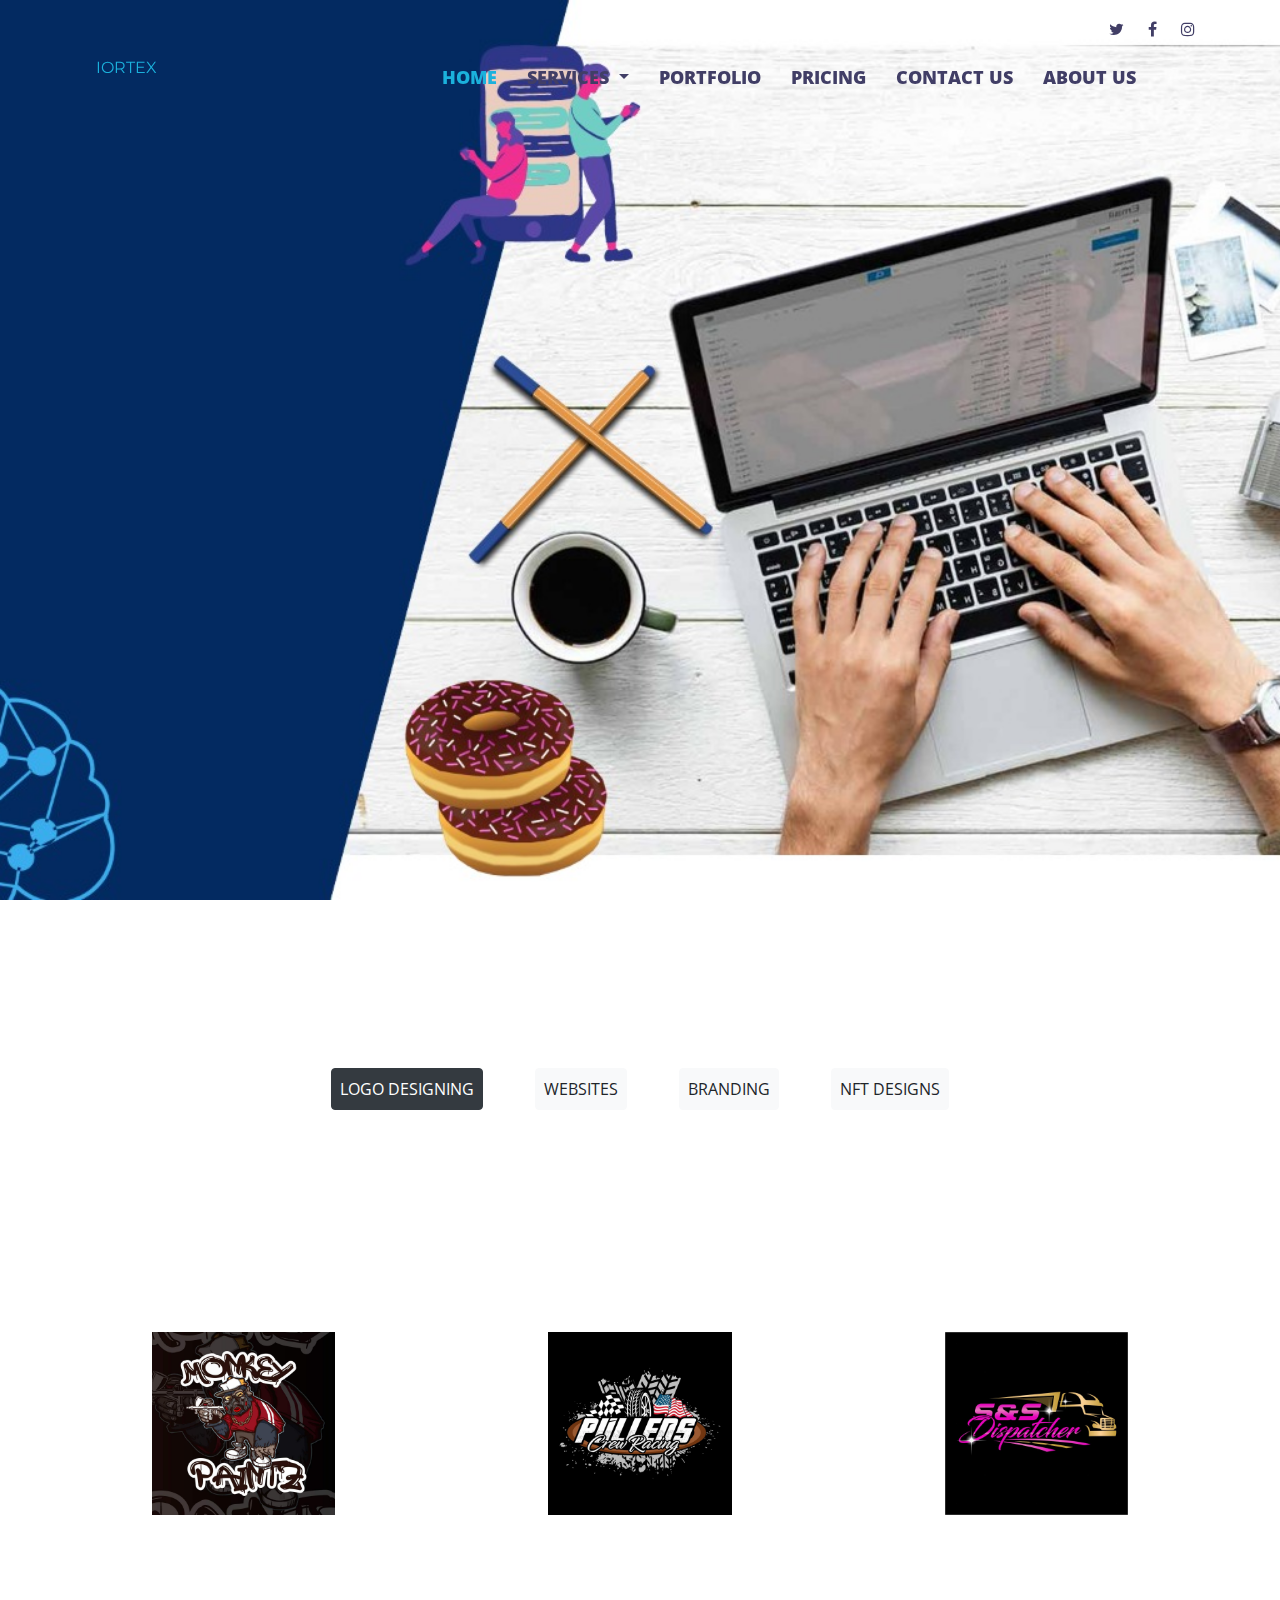
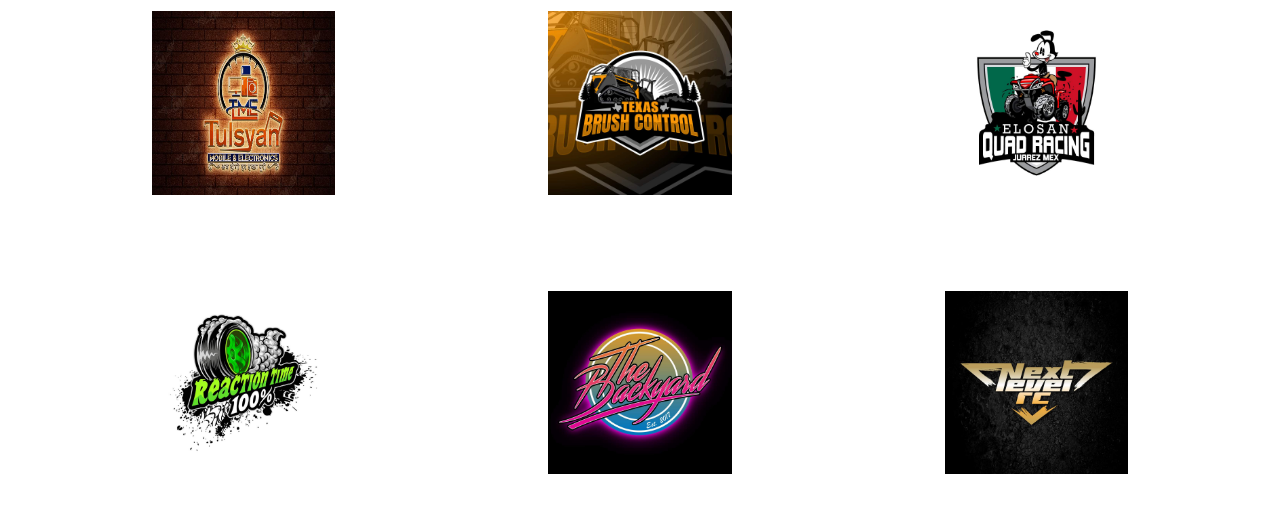
==== commit 38e3410f: "added logos" ====
--- a/pricing.html
+++ b/pricing.html
@@ -159,8 +159,8 @@
     
               <!-- <li><a href="#portfolio">Portfolio</a></li> -->
               <!-- <li><a href="#team">Team</a></li> -->
-              <li><a href="#footer" style="font-size: large; font-weight:bolder">Contact Us</a></li>
-              <li><a href="#about" style="font-size: large; font-weight:bolder">About Us</a></li>
+              <li><a href="./index.html#footer" style="font-size: large; font-weight:bolder">Contact Us</a></li>
+              <li><a href="./index.html#about" style="font-size: large; font-weight:bolder">About Us</a></li>
             </ul>
           </nav><!-- .main-nav-->
     
@@ -242,7 +242,45 @@
     
         <!-- Tab1 -->
         <div id="LIQUIDITY" class="tabcontent " style="display:block">
-    
+          <!-- row -->
+          <div class="row p-5 ">
+            <div class="col-md-4 d-flex justify-content-center ">
+              <img src="./assets/img/1a.jpeg" width="50%" alt="" srcset="">
+            </div>
+            <div class="col-md-4 d-flex justify-content-center ">
+              <img src="./assets/img/2a.jpeg" width="50%" alt="" srcset="">
+            </div>
+            <div class="col-md-4 d-flex justify-content-center ">
+              <img src="./assets/img/3a.jpeg" width="50%" alt="" srcset="">
+            </div>
+          </div>
+
+          <!-- row -->
+          <div class="row p-5 ">
+            <div class="col-md-4 d-flex justify-content-center ">
+              <img src="./assets/img/4a.jpeg" width="50%" alt="" srcset="">
+            </div>
+            <div class="col-md-4 d-flex justify-content-center ">
+              <img src="./assets/img/5a.jpeg" width="50%" alt="" srcset="">
+            </div>
+            <div class="col-md-4 d-flex justify-content-center ">
+              <img src="./assets/img/6a.jpeg" width="50%" alt="" srcset="">
+            </div>
+          </div>
+
+          <!-- row -->
+          <div class="row p-5 ">
+            <div class="col-md-4 d-flex justify-content-center ">
+              <img src="./assets/img/7a.jpeg" width="50%" alt="" srcset="">
+            </div>
+            <div class="col-md-4 d-flex justify-content-center ">
+              <img src="./assets/img/8a.jpeg" width="50%" alt="" srcset="">
+            </div>
+            <div class="col-md-4 d-flex justify-content-center ">
+              <img src="./assets/img/9a.jpeg" width="50%" alt="" srcset="">
+            </div>
+          </div>
+
         </div>
         
         <!-- Tab2  -->
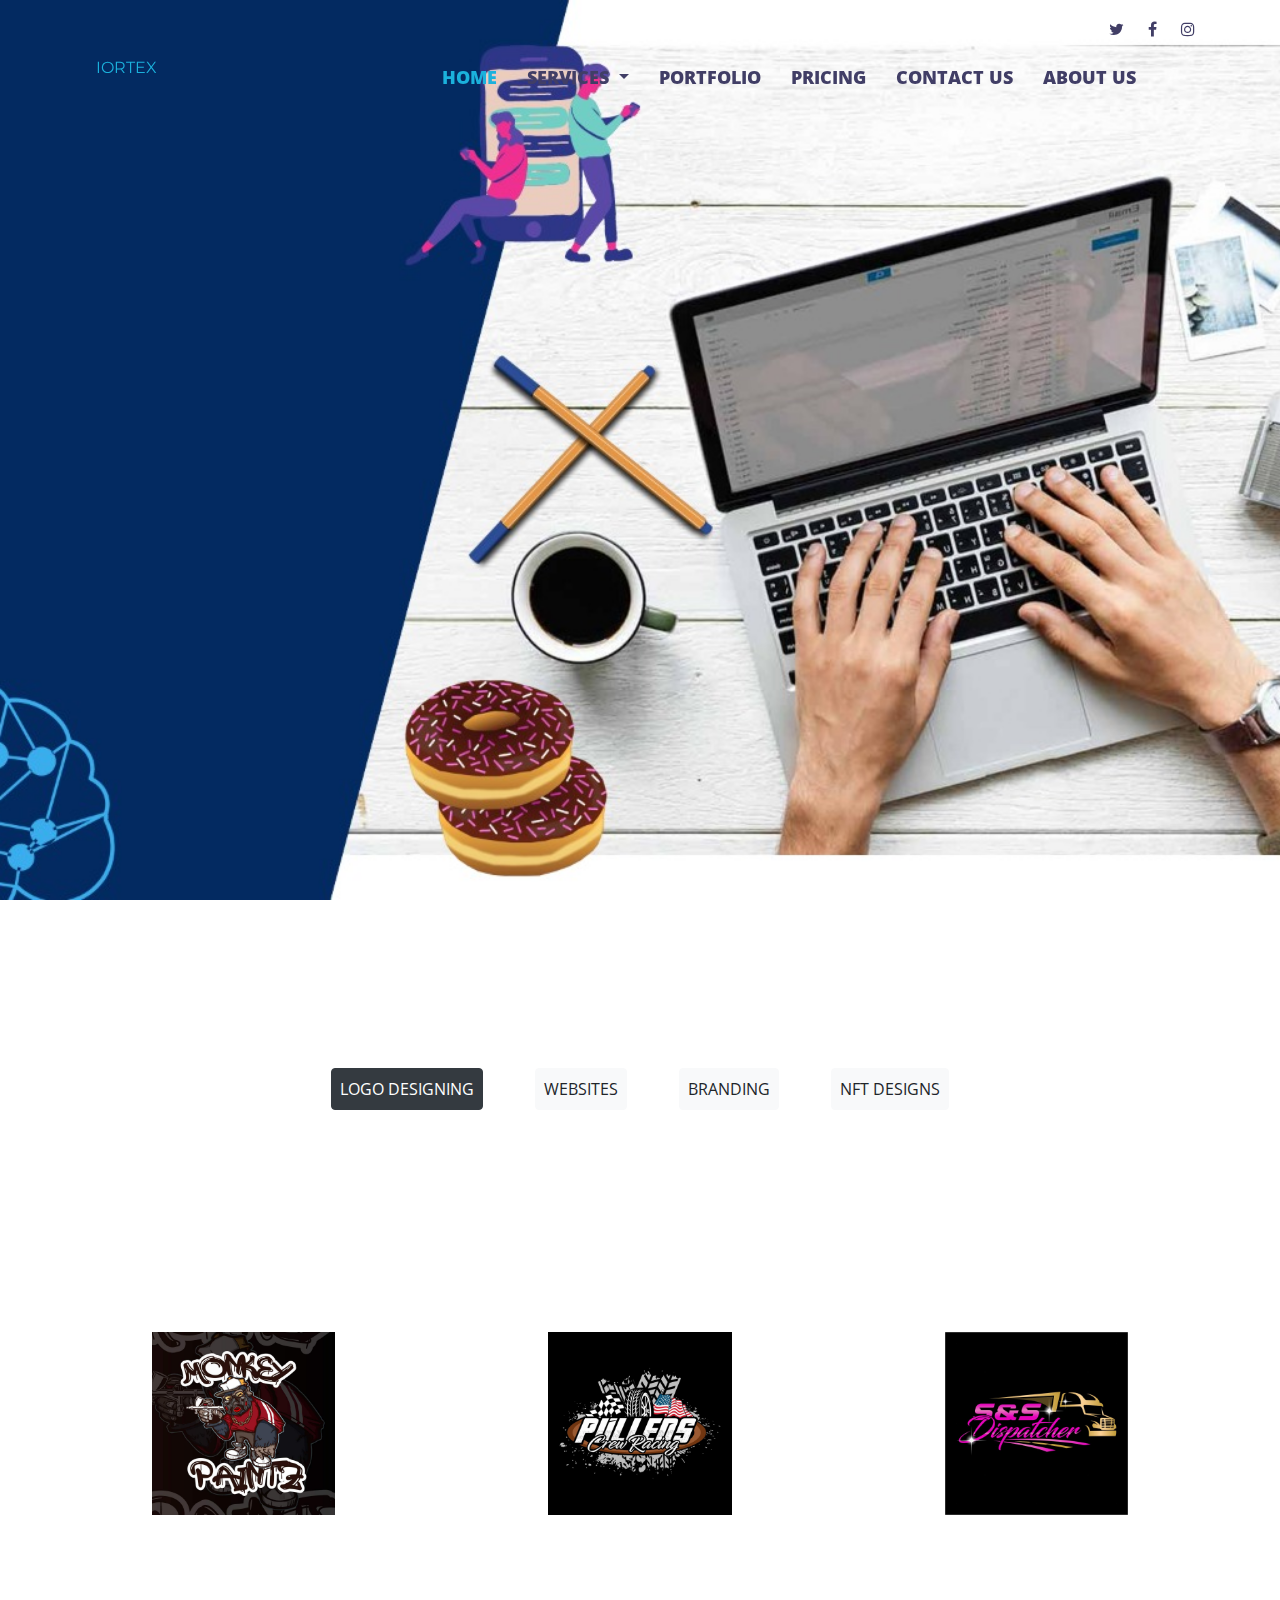
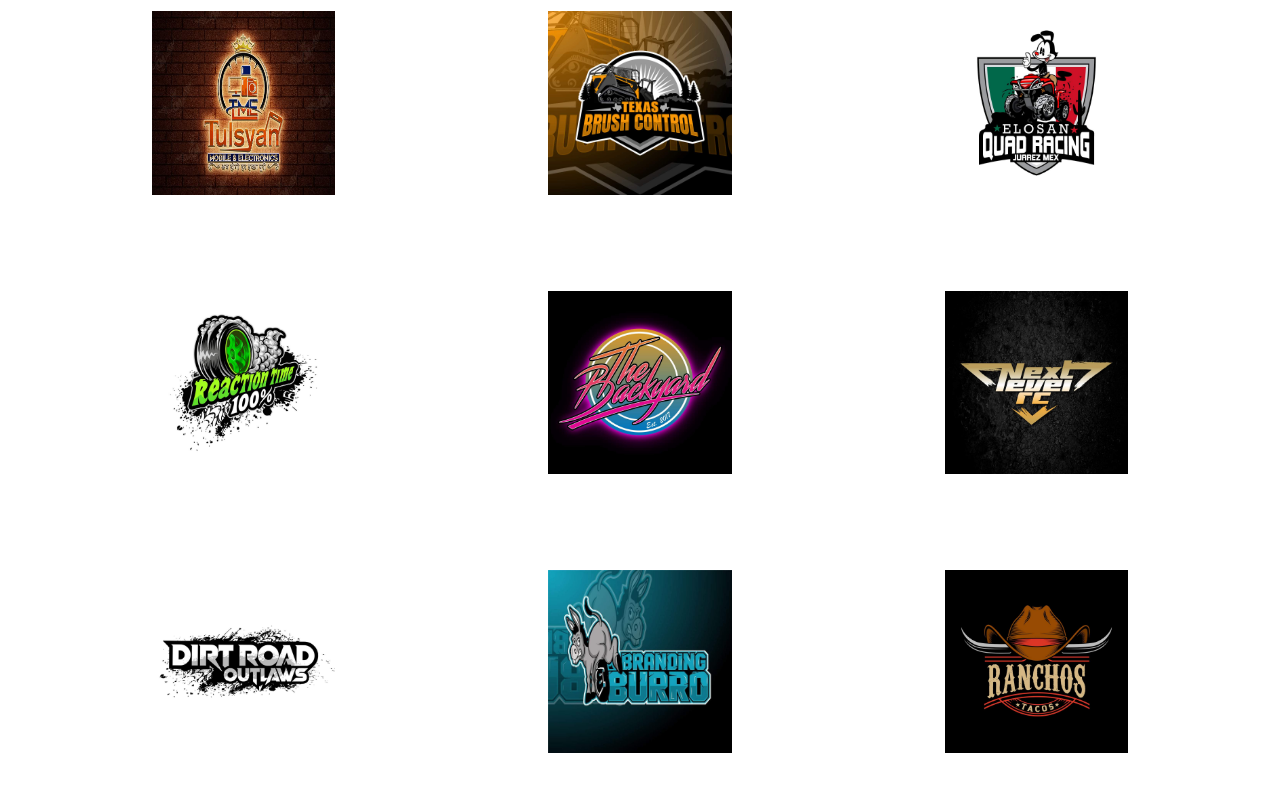
==== commit 44ff7766: "added code" ====
--- a/pricing.html
+++ b/pricing.html
@@ -281,15 +281,62 @@
             </div>
           </div>
 
+          <!-- row -->
+          <div class="row p-5 ">
+            <div class="col-md-4 d-flex justify-content-center ">
+              <img src="./assets/img/10a.jpeg" width="50%" alt="" srcset="">
+            </div>
+            <div class="col-md-4 d-flex justify-content-center ">
+              <img src="./assets/img/11a.jpeg" width="50%" alt="" srcset="">
+            </div>
+            <div class="col-md-4 d-flex justify-content-center ">
+              <img src="./assets/img/12a.jpeg" width="50%" alt="" srcset="">
+            </div>
+          </div>
+
         </div>
         
         <!-- Tab2  -->
         <div id="Transparency" class="tabcontent">
-          <div class="card-fancy p-5 m-5">
-            <h2>Iortex Technologies is a full-stack studio NFT production company In order to traverse the bold and uncharted ocean of unlimited art successfully, we want to be involved in every phase of your NFT project.
-    
-              Our team consists of professionals with experience in marketing, coding, the arts and entertainment, and the cryptocurrency sector. In general, crypto art, NFTs, and artists all hold a special place in our hearts. We'll help you every step of the way so you can stand out in the endless crypto NFT community.</h2>
-          </div>
+          <!-- row -->
+          <div class="row p-5 ">
+            <div class="col-lg-6 p-2 d-flex justify-content-center ">
+              <img src="./assets/img/1b.jpeg" width="" alt="" srcset="">
+            </div>
+            <div class="col-lg-6 p-2 d-flex justify-content-center ">
+              <img src="./assets/img/2b.jpeg" width="" alt="" srcset="">
+            </div>
+            <div class="col-lg-6 p-2 d-flex justify-content-center ">
+              <img src="./assets/img/3b.jpeg" width="" alt="" srcset="">
+            </div>
+          <!-- </div> -->
+
+          <!-- row -->
+          <!-- <div class="row p-5 "> -->
+            <!-- <div class="col-lg-6 d-flex justify-content-center ">
+              <img src="./assets/img/4b.jpeg" width="60%" alt="" srcset="">
+            </div> -->
+            <div class="col-lg-6 p-2 d-flex justify-content-center ">
+              <img src="./assets/img/5b.jpeg" width="67%" alt="" srcset="">
+            </div>
+            <div class="col-lg-6 p-2 d-flex justify-content-center ">
+              <img src="./assets/img/6b.jpeg" width="" alt="" srcset="">
+            </div>
+          <!-- </div> -->
+
+          <!-- row -->
+          <!-- <div class="row p-5 "> -->
+            <div class="col-lg-6 p-2 d-flex justify-content-center ">
+              <img src="./assets/img/7b.jpeg" width="" alt="" srcset="">
+            </div>
+            <div class="col-lg-6 p-2 d-flex justify-content-center ">
+              <img src="./assets/img/8b.jpeg" width="" alt="" srcset="">
+            </div>
+            <div class="col-lg-6 p-2 d-flex justify-content-center ">
+              <img src="./assets/img/9b.jpeg" width="" alt="" srcset="">
+            </div>
+          </div>
+
         </div>
         
         <div id="Data" class="tabcontent">
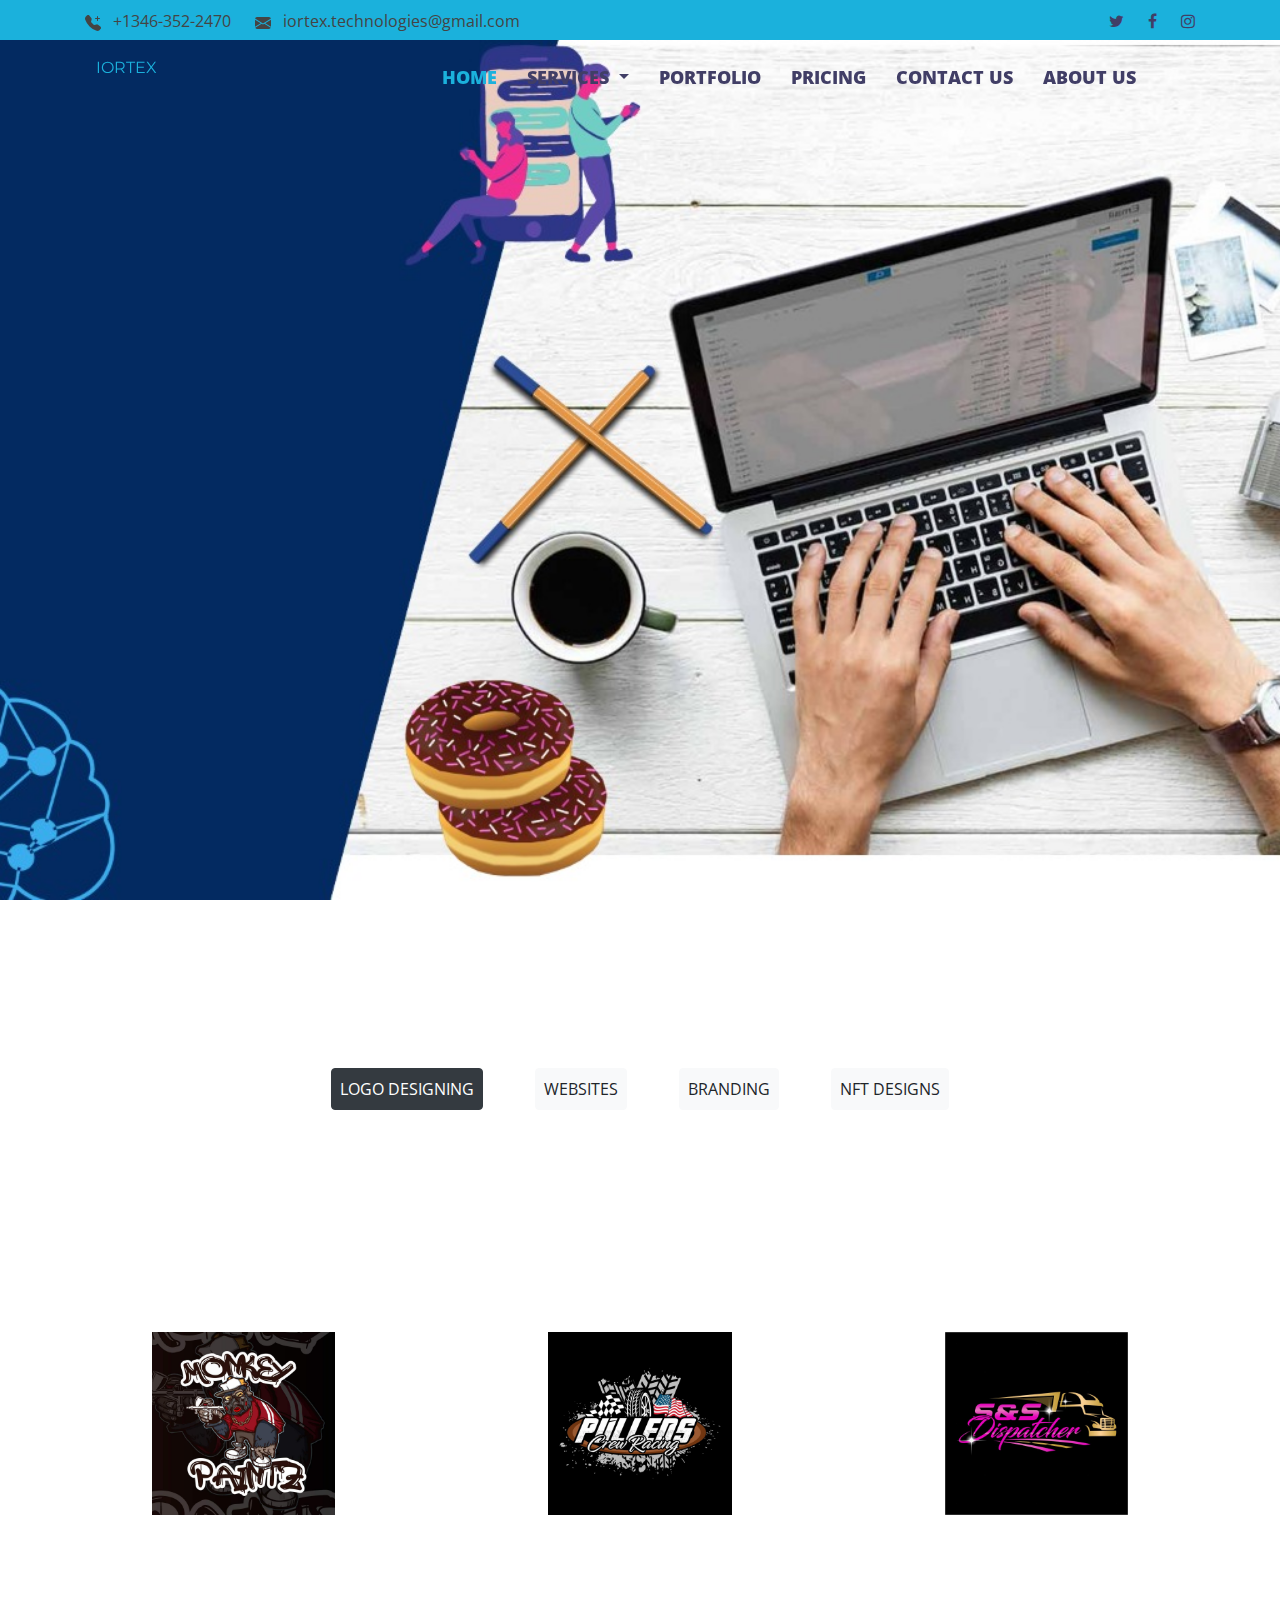
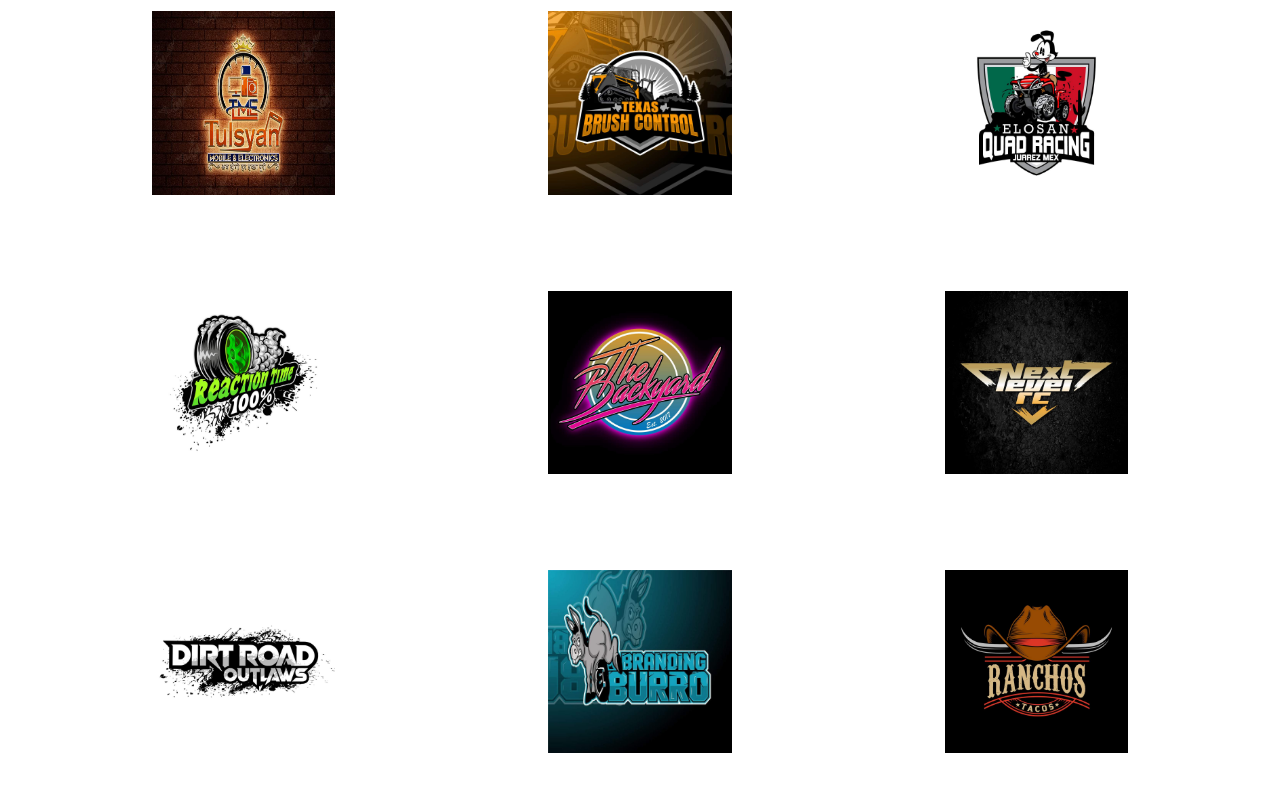
==== commit 7b5c2e45: "updated" ====
--- a/pricing.html
+++ b/pricing.html
@@ -49,13 +49,29 @@
         }
       </script>
       <!-- ======= Top Bar ======= -->
-      <div id="topbar" class="d-none d-lg-flex align-items-end fixed-top topbar-transparent">
-        <div class="container d-flex justify-content-end">
+      <div id="topbar" class="d-none d-lg-flex align-items-end fixed-top  pb-2 pt-2" style="background-color:  #1bb1dc;">
+        <div class="container d-flex justify-content-between">
+          <div class="social-links d-flex justify-content-center ">
+            <div class="mr-4">
+              <svg xmlns="http://www.w3.org/2000/svg" width="16" height="16" fill="currentColor" class="bi bi-telephone-plus- mr-2" viewBox="0 0 16 16">
+                <path fill-rule="evenodd" d="M1.885.511a1.745 1.745 0 0 1 2.61.163L6.29 2.98c.329.423.445.974.315 1.494l-.547 2.19a.678.678 0 0 0 .178.643l2.457 2.457a.678.678 0 0 0 .644.178l2.189-.547a1.745 1.745 0 0 1 1.494.315l2.306 1.794c.829.645.905 1.87.163 2.611l-1.034 1.034c-.74.74-1.846 1.065-2.877.702a18.634 18.634 0 0 1-7.01-4.42 18.634 18.634 0 0 1-4.42-7.009c-.362-1.03-.037-2.137.703-2.877L1.885.511zM12.5 1a.5.5 0 0 1 .5.5V3h1.5a.5.5 0 0 1 0 1H13v1.5a.5.5 0 0 1-1 0V4h-1.5a.5.5 0 0 1 0-1H12V1.5a.5.5 0 0 1 .5-.5z"/>
+              </svg>
+              +1346-352-2470
+            </div>
+
+            <div class="">
+              <svg xmlns="http://www.w3.org/2000/svg" width="16" height="16" fill="currentColor" class="bi bi-envelope-fill mr-2" viewBox="0 0 16 16">
+                <path d="M.05 3.555A2 2 0 0 1 2 2h12a2 2 0 0 1 1.95 1.555L8 8.414.05 3.555ZM0 4.697v7.104l5.803-3.558L0 4.697ZM6.761 8.83l-6.57 4.027A2 2 0 0 0 2 14h12a2 2 0 0 0 1.808-1.144l-6.57-4.027L8 9.586l-1.239-.757Zm3.436-.586L16 11.801V4.697l-5.803 3.546Z"/>
+              </svg>
+              iortex.technologies@gmail.com
+            </div>            
+          </div>
+          
           <div class="social-links">
             <a href="https://twitter.com/iortex" class="twitter"><i class="fa fa-twitter"></i></a>
-            <a href="https://www.facebook.com/iortex" class="facebook"><i class="fa fa-facebook"></i></a>
+            <a href="https://www.facebook.com/profile.php?id=100086548481435" class="facebook"><i class="fa fa-facebook"></i></a>
             <!-- <a href="#" class="linkedin"><i class="fa fa-linkedin"></i></a> -->
-            <a href="https://www.instagram.com/iortex_technology/" class="instagram"><i class="fa fa-instagram"></i></a>
+            <a href="https://instagram.com/iortex.technologies?igshid=YmMyMTA2M2Y=" class="instagram"><i class="fa fa-instagram"></i></a>
           </div>
         </div>
       </div>
@@ -232,9 +248,9 @@
                   <button class="tablinks m-4 p-2 btn btn-dark" onclick="openCity(event, 'LIQUIDITY')">LOGO DESIGNING</button>
 
                   <button class="tablinks m-4 p-2 btn btn-light" onclick="openCity(event, 'Transparency')">WEBSITES</button>
-                  <button class="tablinks m-4 p-2 btn btn-light" onclick="openCity(event, 'Transparency')">BRANDING</button>
-
-                  <button class="tablinks m-4 p-2 btn btn-light" onclick="openCity(event, 'Data')">NFT DESIGNS</button>
+                  <button class="tablinks m-4 p-2 btn btn-light" onclick="openCity(event, 'Brandings')">BRANDING</button>
+
+                  <button class="tablinks m-4 p-2 btn btn-light" onclick="openCity(event, 'NFTS')">NFT DESIGNS</button>
                 </div>              
               </div>
      </div>              
@@ -338,23 +354,91 @@
           </div>
 
         </div>
+
         
-        <div id="Data" class="tabcontent">
-          <div class="d-flex justify-content-center">
-            <div class="text-left m-3 mr-5">
-              <h1><b style="color: #005091;"> Revolutionary, data-driven. </b><br>investment approach.
-                </h1>
-                <p style="color: #818181;" class="mt-4">
-                  ourtizolo built proprietary data science tools to <br> improve upon traditional real estate processes. <br> Our technology produces deeper investment <br> insights that improve investment performance,⁴ <br> while creating efficiencies that allow us to reduce <br> costs for our investors. </p>
-                <button type="button" class="btn p-2 ml-3 pl-5 pr-5" style="border-radius:20px !important; background-color:#005091; color:white">Learn More</button>
-            </div>
-            <div class="m-3 ml-5">
-              <img :src="mySVG3" />
-            </div>
-          </div>
-          <h4 style="color: #818181;" class="m-4">“ourtizolo accomplishes its goals with technology, which it <br> employs to provide investors with a transparent platform that <br> they can log into to learn of new investment opportunities, to <br> get data on properties and markets, and to get practical <br> information about individual portfolios.”</h4>
-    
-        </div>
+        <div id="NFTS" class="tabcontent">
+         <!-- row -->
+          <div class="row p-5 ">
+            <div class="col-md-4 d-flex justify-content-center ">
+              <img src="./assets/img/1c.jpeg" width="50%" alt="" srcset="">
+            </div>
+            <div class="col-md-4 d-flex justify-content-center ">
+              <img src="./assets/img/2c.jpeg" width="50%" alt="" srcset="">
+            </div>
+            <div class="col-md-4 d-flex justify-content-center ">
+              <img src="./assets/img/3c.jpeg" width="50%" alt="" srcset="">
+            </div>
+          </div>
+
+          <!-- row -->
+          <div class="row p-5 ">
+            <div class="col-md-4 d-flex justify-content-center ">
+              <img src="./assets/img/4c.jpeg" width="50%" alt="" srcset="">
+            </div>
+            <div class="col-md-4 d-flex justify-content-center ">
+              <img src="./assets/img/5c.jpeg" width="50%" alt="" srcset="">
+            </div>
+            <div class="col-md-4 d-flex justify-content-center ">
+              <img src="./assets/img/6c.jpeg" width="50%" alt="" srcset="">
+            </div>
+          </div>
+
+          <!-- row -->
+          <div class="row p-5 ">
+            <div class="col-md-4 d-flex justify-content-center ">
+              <img src="./assets/img/7c.jpeg" width="50%" alt="" srcset="">
+            </div>
+            <div class="col-md-4 d-flex justify-content-center ">
+              <img src="./assets/img/8c.jpeg" width="50%" alt="" srcset="">
+            </div>
+            <div class="col-md-4 d-flex justify-content-center ">
+              <img src="./assets/img/9c.jpeg" width="50%" alt="" srcset="">
+            </div>
+          </div>
+        </div>
+
+        <div id="Brandings" class="tabcontent">
+          <!-- row -->
+           <div class="row p-5 ">
+             <div class="col-md-4 d-flex justify-content-center ">
+               <img src="./assets/img/1d.jpeg" width="50%" alt="" srcset="">
+             </div>
+             <div class="col-md-4 d-flex justify-content-center ">
+               <img src="./assets/img/2d.jpeg" width="50%" alt="" srcset="">
+             </div>
+             <div class="col-md-4 d-flex justify-content-center ">
+               <img src="./assets/img/3d.jpeg" width="50%" alt="" srcset="">
+             </div>
+           </div>
+ 
+           <!-- row -->
+           <div class="row p-5 ">
+             <div class="col-md-4 d-flex justify-content-center ">
+               <img src="./assets/img/4d.jpeg" width="50%" alt="" srcset="">
+             </div>
+             <div class="col-md-4 d-flex justify-content-center ">
+               <img src="./assets/img/5d.jpeg" width="50%" alt="" srcset="">
+             </div>
+             <div class="col-md-4 d-flex justify-content-center ">
+               <img src="./assets/img/6d.jpeg" width="50%" alt="" srcset="">
+             </div>
+           </div>
+ 
+           <!-- row -->
+           <div class="row p-5 ">
+             <div class="col-md-4 d-flex justify-content-center ">
+               <img src="./assets/img/7d.jpeg" width="50%" alt="" srcset="">
+             </div>
+             <div class="col-md-4 d-flex justify-content-center ">
+               <img src="./assets/img/8d.jpeg" width="50%" alt="" srcset="">
+             </div>
+             <div class="col-md-4 d-flex justify-content-center ">
+               <img src="./assets/img/9d.jpeg" width="50%" alt="" srcset="">
+             </div>
+           </div>
+         </div>
+
+ 
       </section>
     
 </body>
